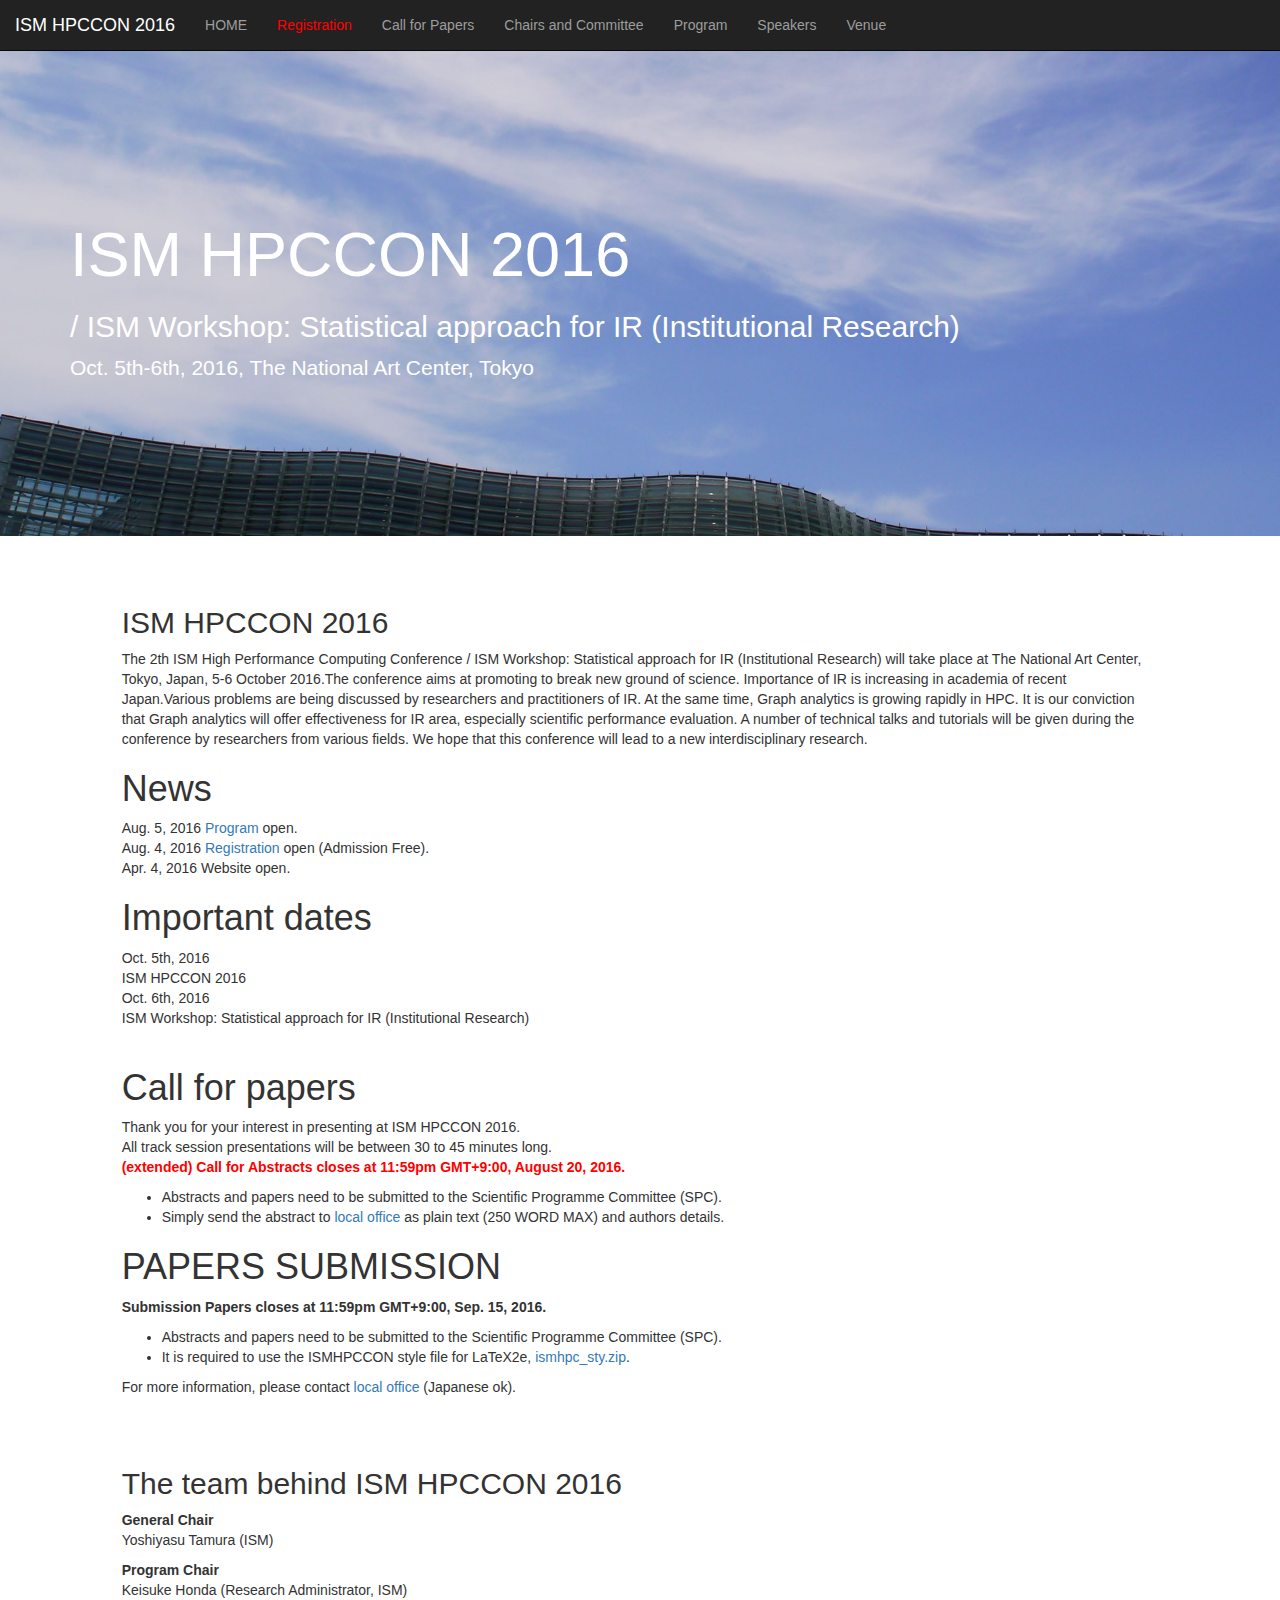
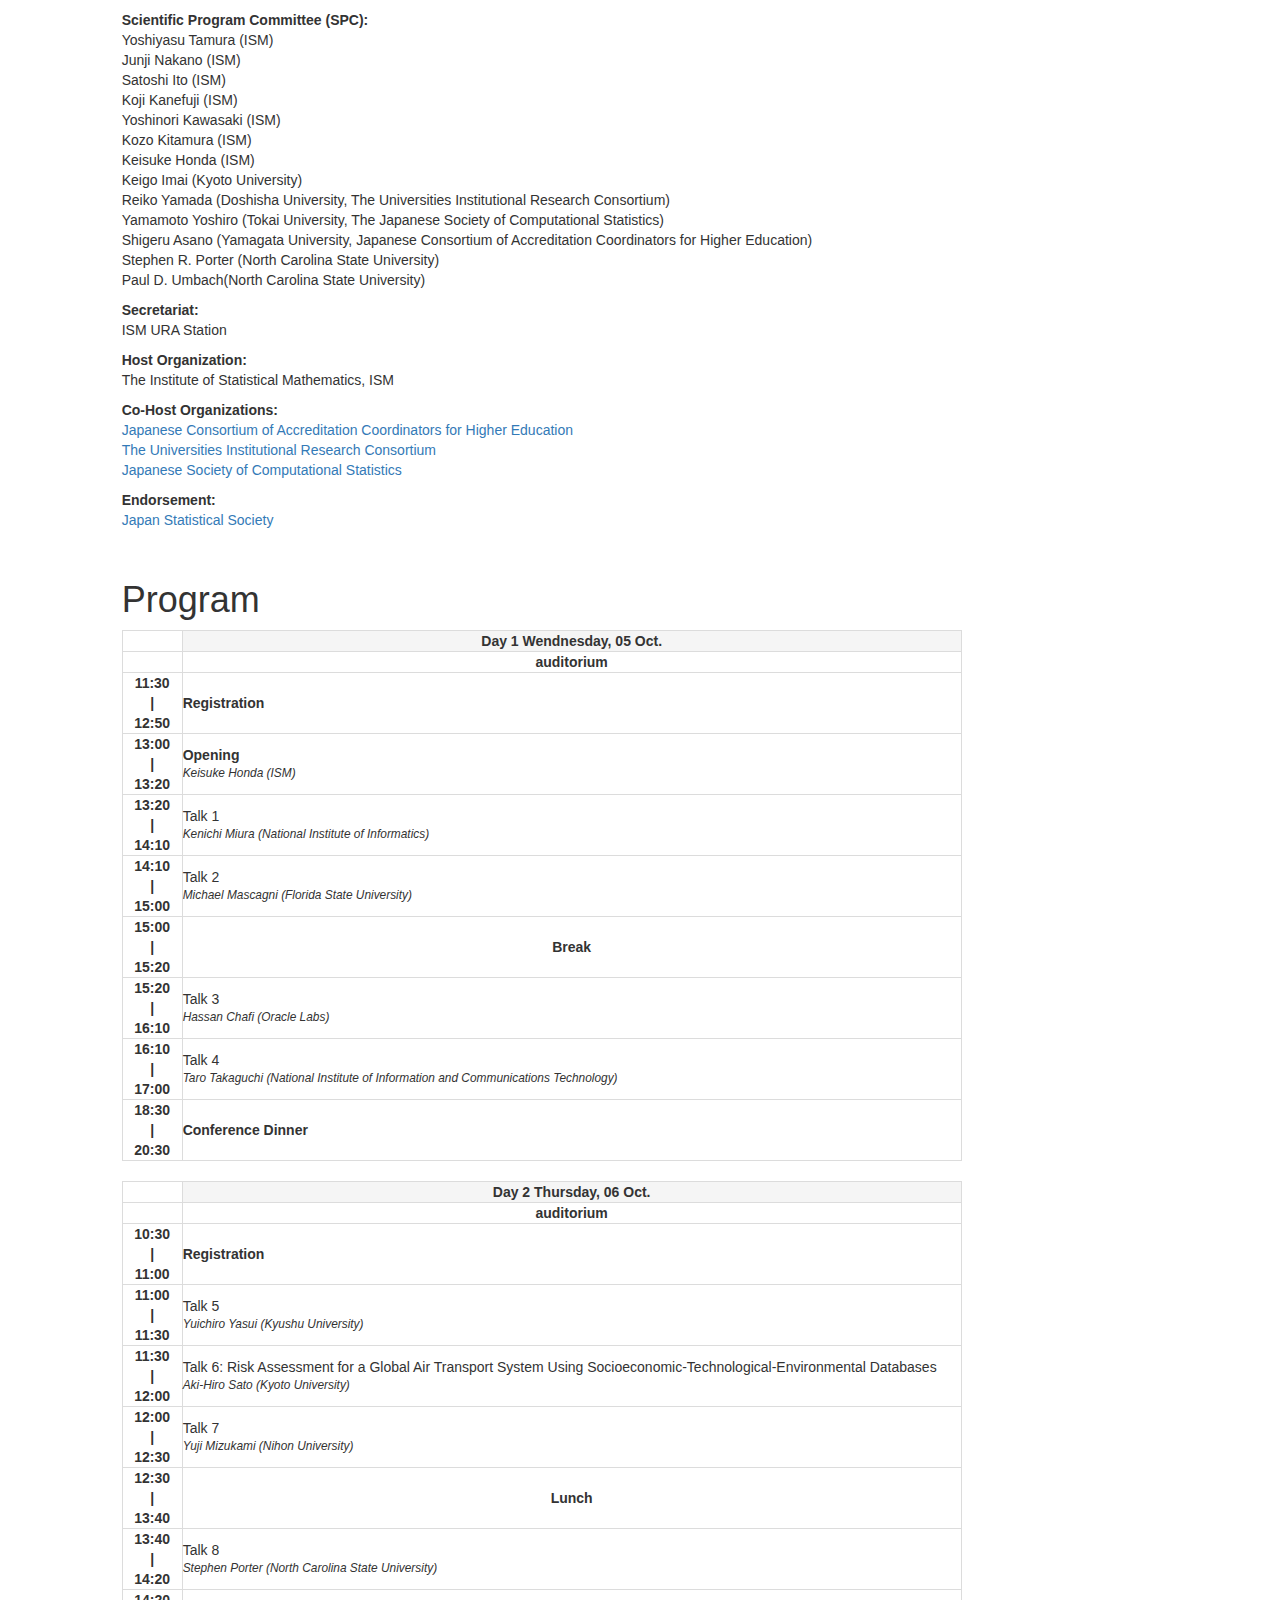
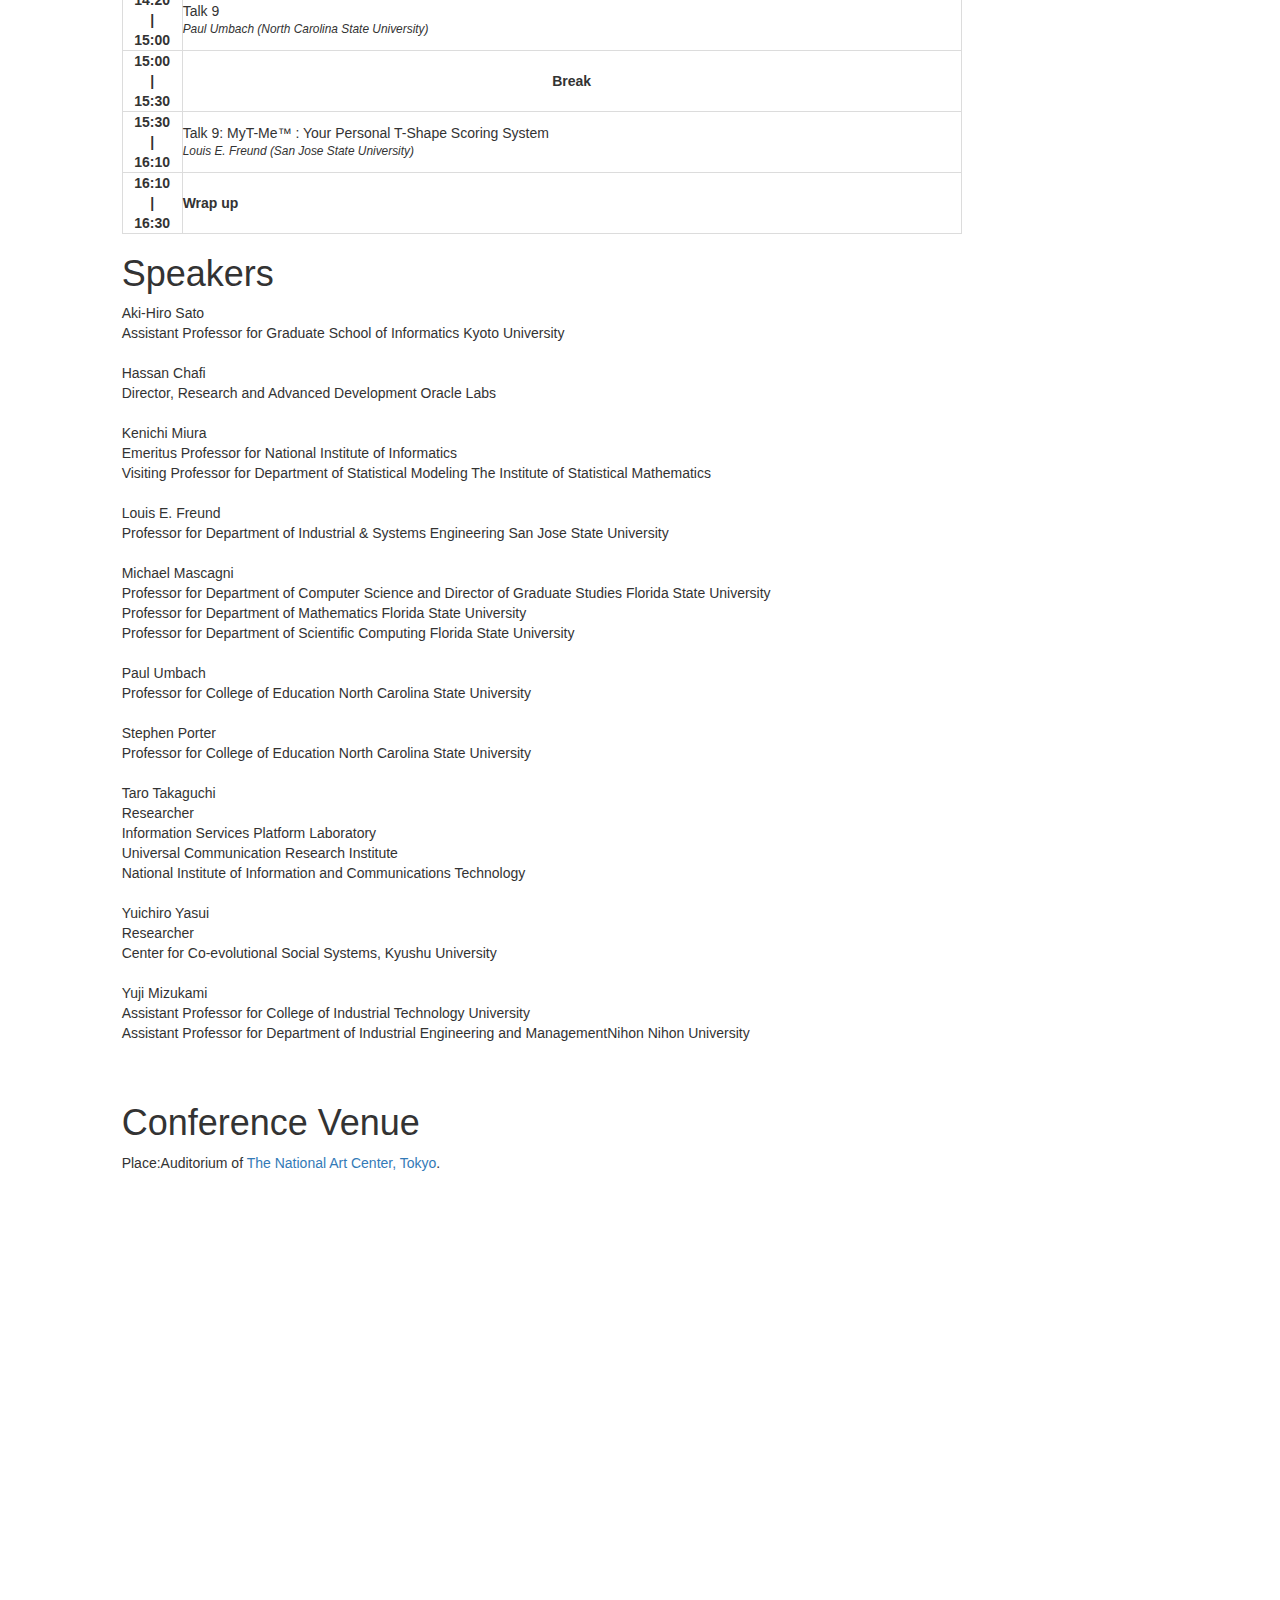
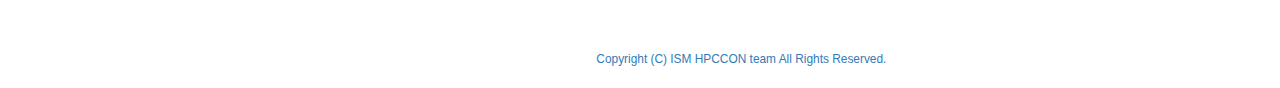
==== index.html @ 5503b447 "modify day2" ====
<!DOCTYPE html>
<html lang="en">
  <head>
    <meta charset="utf-8">
    <meta http-equiv="X-UA-Compatible" content="IE=edge">
    <meta name="viewport" content="width=device-width, initial-scale=1">
    <!-- The above 3 meta tags *must* come first in the head; any other head content must come *after* these tags -->
    <title>ISM HPCCON / ISM Workshop: Statistical approach for IR (Institutional Research) Oct. 5th-6th, 2016 Tokyo</title>

    <link href="css/hpccon.css" rel="stylesheet">
    <link href="css/bootstrap.min.css" rel="stylesheet">
  </head>
  <body>
    <div id="home_para"></div>
    <nav class="navbar navbar-inverse navbar-fixed-top">
      <div class="containar-fluid">
        <div class"navbar-header">
          <a href="index.html" class="navbar-brand">ISM HPCCON 2016</a>
          <ul id="navList" class="nav navbar-nav">
            <li id="index">
              <a href="#home_para"><span class="glyphicon glypicon-home"></span>HOME</a>
            </li>
            <li id="regist">
              <a href="regist.html"><span class="glyphicon glypicon-home"></span><font color="red">Registration</font></a>
            </li>
            <!--
            <li id="events">
              <a href="#events_para"><span class="glyphicon glypicon-home"></span>Related Events</a>
            </li>
            -->
            <li id="cfp">
              <a href="#cfp_para"><span class="glyphicon glypicon-home"></span>Call for Papers</a>
            </li>
            <li id="team">
              <a href="#team_para"><span class="glyphicon glypicon-home"></span>Chairs and Committee</a>
            </li>
            <li id="program">
              <a href="#program_para"><span class="glyphicon glypicon-home"></span>Program</a>
            </li>
            <li id="speakers">
              <a href="#speakers_para"><span class="glyphicon glypicon-home"></span>Speakers</a>
            </li>
            <li id="venue">
              <a href="#venue_para"><span class="glyphicon glypicon-home"></span>Venue</a>
            </li>
          </ul>
        </div>
      </div>
    </nav>
    <header class="jumbotron">
      <div class="container">
        <font color="ffffff">
        <h1>ISM HPCCON 2016</h1>
        <h2>/ ISM Workshop: Statistical approach for IR (Institutional Research)</h2>
        <p>Oct. 5th-6th, 2016, The National Art Center, Tokyo</p>
        </font>
        <p><br/></p>
        <p><br/></p>
        <!--<p><a class="btn btn-lg midashi-btn" role="button" href="../hpccon15">HPCCON2015 &raquo;</a></p>-->
      </div>
    </header>
    <div class="container-fluid">
      <div class="row">
        <div class="col-xs-1"></div>
        <div class="col-xs-10">
          <p>
            <br>
            <h2>ISM HPCCON 2016</h2>
The 2th ISM High Performance Computing Conference / ISM Workshop: Statistical approach for IR (Institutional Research) will take place at The National Art Center, Tokyo, Japan, 5-6 October 2016.The conference aims at promoting to break new ground of science. Importance of IR is increasing in academia of recent Japan.Various problems are being discussed by researchers and practitioners of IR. At the same time, Graph analytics is growing rapidly in HPC. It is our conviction that Graph analytics will offer effectiveness for IR area, especially scientific performance evaluation. A number of technical talks and tutorials will be given during the conference by researchers from various fields. We hope that this conference will lead to a new interdisciplinary research.
          </p>
          <!--
          <p>
            The conference aims are bringing together researchers and practitioners to discuss recent developments in computational methods, methodologies for big data analysis and applications in cloud computing.
            Topics include, but are not limited to:
          </p>
          <ul type="disc">
            <li>Distributed computing</li>
            <li>Big Data in clouds</li>
            <li>Large graph</li>
            <li>Simulation</li>
            <li>Cloud computing in Education</li>
            <li>Virtualization technology</li>
            <li>Bioinformatics</li>
            <li>Data Visualization</li>
          </ul>
          <p><a href="./files/hpccon15_poster.pdf">Conference poster</a></p>
-->
<!--
          <h2>ISM HPC on R Workshop, Oct 11-12</h2>
          <p>
            R is de facto standard statistical software for both theoretical
            statisticians and applied statisticians, because it is a well-designed
            free and powerful environment for statistical research and analysis.
            However, it has some deficiencies for calculation speed and data capacity.<br>
<br>
            Recently, there exist strong requirements for R to handle computational
            intensive statistical procedures and huge amount of data. So, there are
            a lot of projects to enhance functions of R for high performance
            computing, especially by using parallel computing.<br>
<br>
            This workshop shows the state-of-the-art of the high performance
            computing on R, for example, parallel computing by using Hadoop, MPI,
            etc. We hope to discuss future directions to use supercomputers and<br>
            parallel computing technologies for R.<br>
          </p>
-->
          <h1>News</h1>
          Aug. 5, 2016 <a href="#program_para">Program</a> open.<br/>
          Aug. 4, 2016 <a href="regist.html">Registration</a> open (Admission Free).<br/>
          Apr. 4, 2016 Website open.
          <h1>Important dates</h1>
          <div>
            <!--
            Jun. 15, 2015<br/>
            <s><a href="#cfp_para">Call for papers</a> website open for submissions</s><br>
            July. 31, 2015<font color="ff0000"> (extended) Aug. 7, 2015</font><br>
            <s>Deadline - <a href="#cfp_para">Call for papers</a></s><br>
            Aug. 15, 2015<br/>
            <s>Acceptance notification to authors/presenters of papers for conference</s><br>
            Sep. 15, 2015<br/>
            <s>Deadline - <a href="#cfp_para">Up to 2 pages paper </a>due for proceedings distributed at the conference</s><br>
            -->
            Oct. 5th, 2016<br/>
            ISM HPCCON 2016<br>
            Oct. 6th, 2016<br/>
            ISM Workshop: Statistical approach for IR (Institutional Research)<br/>
          </div>
          <!--
          <div id="events_para">
            <br>
            <br>
            <h1>ISM HPC Week</h1>
            <h3>Oct. 8, 2015</h3>
            <h3><a href="http://www.ism.ac.jp/events/2015/meeting1008.html">ISM HPC Programming seminar</a></h3>
            <h3>Oct. 11-12, 2015</h3>
            <h3><a href="#hpcrws_day1">ISM HPC on R Workshop</a></h3>
          </div>
          -->
          <div id="cfp_para">
            <br>
            <h1>Call for papers</h1>
            <p>
              Thank you for your interest in presenting at ISM HPCCON 2016.<br/>
              All track session presentations will be between 30 to 45 minutes long.</br>
              <b><font color="#ff0000">(extended) Call for Abstracts closes at 11:59pm GMT+9:00, August 20, 2016.</font></b><br/>
              <ul>
                <li>Abstracts and papers need to be submitted to the Scientific Programme Committee (SPC).</li>
                <li>Simply send the abstract to <a href="mailto:hpccon16@ura3.c.ism.ac.jp">local office</a> as plain text (250 WORD MAX) and authors details.</li>
              </ul>
            </p>
            <h1>PAPERS SUBMISSION</h1>
            <p>
              <b>Submission Papers closes at 11:59pm GMT+9:00, Sep. 15, 2016.</b><br/>
              <ul>
                <li>Abstracts and papers need to be submitted to the Scientific Programme Committee (SPC).</li>
                <li>It is required to use the ISMHPCCON style file for LaTeX2e, <a href="./files/ismhpc_sty.zip ">ismhpc_sty.zip</a>.</li>
              </ul>
              For more information, please contact <a href="mailto:hpccon16@ura3.c.ism.ac.jp">local office</a> (Japanese ok).
            </p>
          </div>
          <div id="team_para">
            <br>
            <br>
            <h2>The team behind ISM HPCCON 2016</h2>
            <p>
              <strong>General Chair</strong>
              <br/>
              Yoshiyasu Tamura (ISM)
            </p>
            <p>
              <strong>Program Chair</strong>
              <br/>
              Keisuke Honda (Research Administrator, ISM)
            </p>
            <p>
              <strong>Scientific Program Committee (SPC):</strong><br/>
              Yoshiyasu Tamura (ISM)<br/>
              Junji Nakano (ISM)<br/>
              Satoshi Ito (ISM)<br/>
              Koji Kanefuji (ISM)<br/>
              Yoshinori Kawasaki (ISM)<br/>
              Kozo Kitamura (ISM)<br/>
              Keisuke Honda (ISM)<br/>
              Keigo Imai (Kyoto University)<br/>
              Reiko Yamada (Doshisha University, The Universities Institutional Research Consortium)<br/>
              Yamamoto Yoshiro (Tokai University, The Japanese Society of Computational Statistics)<br/>
              Shigeru Asano (Yamagata University, Japanese Consortium of Accreditation Coordinators for Higher Education)<br/>
              Stephen R. Porter (North Carolina State University)<br/>
              Paul D. Umbach(North Carolina State University)
            </p>
            <p>
              <strong>Secretariat:</strong>
              <br/>
              ISM URA Station
              <br/>
            </p>
            <p>
              <strong>Host Organization:</strong>
              <br/>
              The Institute of Statistical Mathematics, ISM
              <br/>
            </p>
            <p>
              <strong>Co-Host Organizations:</strong>
              <br/>
              <a href="http://iir.ibaraki.ac.jp/jcache/">Japanese Consortium of Accreditation Coordinators for Higher Education</a><br/>
              <a href="http://www.irnw.jp">The Universities Institutional Research Consortium</a><br/>
              <a href="http://jscs.jp">Japanese Society of Computational Statistics</a><br/>
            </p>
            <p>
              <strong>Endorsement:</strong>
              <br/>
              <a href="http://www.jss.gr.jp/en/">Japan Statistical Society</a>
              <br/>
            </p>

            <p>
              <!--
              <strong>Technical Support:</strong>
              <br/>
              ISM Center for Enginieering and Technical Support<br/>
              Uwe Ziegenhagen-->
            </p>
          </div>
          <div id="program_para">
            <br/>
            <h1>Program</h1>
            <div id="hpccon_day1">
              <table width="840" border="1" bordercolor="#DCDCDC">
                <tr>
                  <th></th>
                  <th bgcolor="#F5F5F5" class="text-center">Day 1 Wendnesday, 05 Oct.</th>
                </tr>
                <tr>
                  <td></td>
                  <td colspan="2 "class="text-center">
                    <b>auditorium</b>
                  </td>
                </tr>
                <tr>
                  <td width="60" class="text-center">
                    <b>11:30</b>
                    <br>
                    <b>|</b>
                    <br>
                    <b>12:50<b>
                  </td>
                  <td colspan="2"><b>Registration</b></td>
                </tr>
                <tr>
                  <td width="60" class="text-center">
                    <b>13:00</b>
                    <br>
                    <b>|</b>
                    <br>
                    <b>13:20<b>
                  </td>
                  <td >
                    <div class="table_title">Opening</div>
                    <div class="table_author">Keisuke Honda (ISM)</div>
                  </td>
                </tr>
                <tr>
                  <td width="60" class="text-center">
                    <b>13:20</b>
                    <br>
                    <b>|</b>
                    <br>
                    <b>14:10<b>
                  </td>
                  <td>
                    Talk 1<br>
                    <div class="table_author">Kenichi Miura (National Institute of Informatics)</div>
                  </td>
                </tr>
                <tr>
                  <td width="60" class="text-center">
                    <b>14:10</b>
                    <br>
                    <b>|</b>
                    <br>
                    <b>15:00<b>
                  </td>
                  <td>
                    Talk 2<br>
                    <div class="table_author">Michael Mascagni (Florida State University)</div>
                  </td>
                </tr>
                <tr>
                  <td width="60" class="text-center">
                    <b>15:00</b>
                    <br>
                    <b>|</b>
                    <br>
                    <b>15:20<b>
                  </td>
                  <td colspan="2 "class="text-center">
                    <b>Break</b>
                  </td>
                </tr>
                <tr>
                  <td width="60" class="text-center">
                    <b>15:20</b>
                    <br>
                    <b>|</b>
                    <br>
                    <b>16:10<b>
                  </td>
                  <td>
                    Talk 3<br>
                    <div class="table_author">Hassan Chafi (Oracle Labs)</div>
                  </td>
                </tr>
                <tr>
                  <td width="60" class="text-center">
                    <b>16:10</b>
                    <br>
                    <b>|</b>
                    <br>
                    <b>17:00<b>
                  </td>
                  <td>
                    Talk 4<br>
                    <div class="table_author">Taro Takaguchi (National Institute of Information and Communications Technology)</div>
                  </td>
                </tr>
                <tr>
                  <td width="60" class="text-center">
                    <b>18:30</b>
                    <br>
                    <b>|</b>
                    <br>
                    <b>20:30<b>
                  </td>
                  <td><b>Conference Dinner</b></td>
                </tr>
              </table>
            </div>
            <br>
            <div id="hpccon_day2">
              <table width="840" border="1" bordercolor="#DCDCDC">
                <tr>
                  <th></th>
                  <th bgcolor="#F5F5F5" class="text-center">Day 2 Thursday, 06 Oct.</th>
                </tr>
                <tr>
                  <td></td>
                  <td colspan="2 "class="text-center">
                    <b>auditorium</b>
                  </td>
                </tr>
                <tr>
                  <td width="60" class="text-center">
                    <b>10:30</b>
                    <br>
                    <b>|</b>
                    <br>
                    <b>11:00<b>
                  </td>
                  <td colspan="2"><b>Registration</b></td>
                </tr>
                <tr>
                  <td width="60" class="text-center">
                    <b>11:00</b>
                    <br>
                    <b>|</b>
                    <br>
                    <b>11:30<b>
                  </td>
                  <td>
                    Talk 5<br/>
                    <div class="table_author">Yuichiro Yasui (Kyushu University)</div>
                  </td>
                </tr>
                <tr>
                  <td width="60" class="text-center">
                    <b>11:30</b>
                    <br>
                    <b>|</b>
                    <br>
                    <b>12:00<b>
                  </td>
                  <td>
                    Talk 6: Risk Assessment for a Global Air Transport System Using Socioeconomic-Technological-Environmental Databases<br>
                    <div class="table_author">Aki-Hiro Sato (Kyoto University)</div>
                  </td>
                </tr>
                <tr>
                  <td width="60" class="text-center">
                    <b>12:00</b>
                    <br>
                    <b>|</b>
                    <br>
                    <b>12:30<b>
                  </td>
                  <td>
                    Talk 7<br>
                    <div class="table_author">Yuji Mizukami (Nihon University)</div>
                  </td>
                </tr>
                <tr>
                  <td width="60" class="text-center">
                    <b>12:30</b>
                    <br>
                    <b>|</b>
                    <br>
                    <b>13:40<b>
                  </td>
                  <td colspan="2 "class="text-center">
                    <b>Lunch</b>
                  </td>
                </tr>
                <tr>
                  <td width="60" class="text-center">
                    <b>13:40</b>
                    <br>
                    <b>|</b>
                    <br>
                    <b>14:20<b>
                  </td>
                  <td>
                    Talk 8<br>
                    <div class="table_author">Stephen Porter (North Carolina State University)</div>
                  </td>
                </tr>
                <tr>
                  <td width="60" class="text-center">
                    <b>14:20</b>
                    <br>
                    <b>|</b>
                    <br>
                    <b>15:00<b>
                  </td>
                  <td>
                    Talk 9<br>
                    <div class="table_author">Paul Umbach (North Carolina State University)</div>
                  </td>
                </tr>
                <tr>
                  <td width="60" class="text-center">
                    <b>15:00</b>
                    <br>
                    <b>|</b>
                    <br>
                    <b>15:30<b>
                  </td>
                  <td colspan="2 "class="text-center">
                    <b>Break</b>
                  </td>
                </tr>
                <tr>
                  <td width="60" class="text-center">
                    <b>15:30</b>
                    <br>
                    <b>|</b>
                    <br>
                    <b>16:10<b>
                  </td>
                  <td>
                    Talk 9: MyT-Me&trade;   :  Your Personal T-Shape Scoring System<br>
                    <div class="table_author">Louis E. Freund (San Jose State University)</div>
                  </td>
                </tr>
                <tr>
                  <td width="60" class="text-center">
                    <b>16:10</b>
                    <br>
                    <b>|</b>
                    <br>
                    <b>16:30<b>
                  </td>
                  <td><b>Wrap up</b></td>
                </tr>
              </table>
            </div>
            <div id="speakers_para">
            <h1>Speakers</h1>
            Aki-Hiro Sato<br/>
            Assistant Professor for Graduate School of Informatics Kyoto University<br/>
            <br/>
            Hassan Chafi<br/>
            Director, Research and Advanced Development Oracle Labs<br/>
            <br/>
            Kenichi Miura<br/>
            Emeritus Professor for National Institute of Informatics<br/>
            Visiting Professor for Department of Statistical Modeling The Institute of Statistical Mathematics<br/>
            <br/>
            Louis E. Freund<br/>
            Professor for Department of Industrial & Systems Engineering San Jose State University<br/>
            <br/>
            Michael Mascagni<br/>
            Professor for Department of Computer Science and Director of Graduate Studies Florida State University<br/>
            Professor for Department of Mathematics Florida State University<br/>
            Professor for Department of Scientific Computing Florida State University<br/>
            <br/>
            Paul Umbach<br/>
            Professor for College of Education North Carolina State University<br/>
            <br/>
            Stephen Porter<br/>
            Professor for College of Education North Carolina State University<br/>
            <br/>
            Taro Takaguchi<br/>
            Researcher <br/>
            Information Services Platform Laboratory<br/>
            Universal Communication Research Institute<br/>
            National Institute of Information and Communications Technology<br/>
            <br/>
            Yuichiro Yasui<br/>
            Researcher <br/>
            Center for Co-evolutional Social Systems, Kyushu University<br/>
            <br/>
            Yuji Mizukami<br/>
            Assistant Professor for College of Industrial Technology University<br/>
            Assistant Professor for Department of Industrial Engineering and ManagementNihon Nihon University<br/>

          </div>

          <div id="venue_para">
            <br>
            <br>
            <h1>Conference Venue</h1>
            <p>Place:Auditorium of <a href="http://www.nact.jp/english/">The National Art Center, Tokyo</a>.</p>
            <p><iframe src="https://www.google.com/maps/embed?pb=!1m18!1m12!1m3!1d3241.475626568972!2d139.7241799505215!3d35.665288980100854!2m3!1f0!2f0!3f0!3m2!1i1024!2i768!4f13.1!3m3!1m2!1s0x60188b7bf6ceeb3f%3A0x4025f2eaf2aa9d18!2z5Zu956uL5paw576O6KGT6aSo!5e0!3m2!1sja!2sjp!4v1470039153026" width="600" height="450" frameborder="0" style="border:0" allowfullscreen></iframe></p>
          </div>
        <div class="col-xs-1"></div>
      </div>

      <div class="row">
        <div class="col-xs-6 col-xs-offset-3 text-center">
          <footer class="container-fluid">
            <small><a href="index.html">Copyright (C) ISM HPCCON team All Rights Reserved.</a></small>
          </footer>
        </div>
      </div>
    </div> <!-- container -->

    <!-- jQuery (necessary for Bootstrap's JavaScript plugins) -->
    <script src="js/jquery-1.11.3.min.js"></script>
    <!-- Include all compiled plugins (below), or include individual files as needed -->
    <script src="js/bootstrap.min.js"></script>
    <script type="text/javascript">
    // Scrolls to the selected menu item on the page
    $(function() {
        $('a[href*=#]:not([href=#])').click(function() {
            if (location.pathname.replace(/^\//, '') == this.pathname.replace(/^\//, '') || location.hostname == this.hostname) {

                var target = $(this.hash);
                target = target.length ? target : $('[name=' + this.hash.slice(1) + ']');
                if (target.length) {
                    $('html,body').animate({
                        scrollTop: target.offset().top
                    }, 1000);
                    return false;
                }
            }
        });
    });
    </script>
  </body>

</html>
---- css/hpccon.css ----
body {
  padding-top: 50px;
  padding-bottom: 20px;
}

.table_title { 
 font-weight: bold;
}

.table_author {
 font-style: italic;
 font-size: 85%;
}

header.jumbotron {
  background: url("../files/top_banner.jpg");
  background-position: center center;
  background-size: cover;
  color: #000000;
}
header .container {  
  margin-top: 8%;
}

header .midashi-btn {
  border: 1px solid #fff;
  color: #fff;
  border-radius: 0;
}

header .midashi-btn:hover {
  color: #0089ff;
  border-color: #0089ff;
}

.navbar-form {
  padding-right: 30px;
}
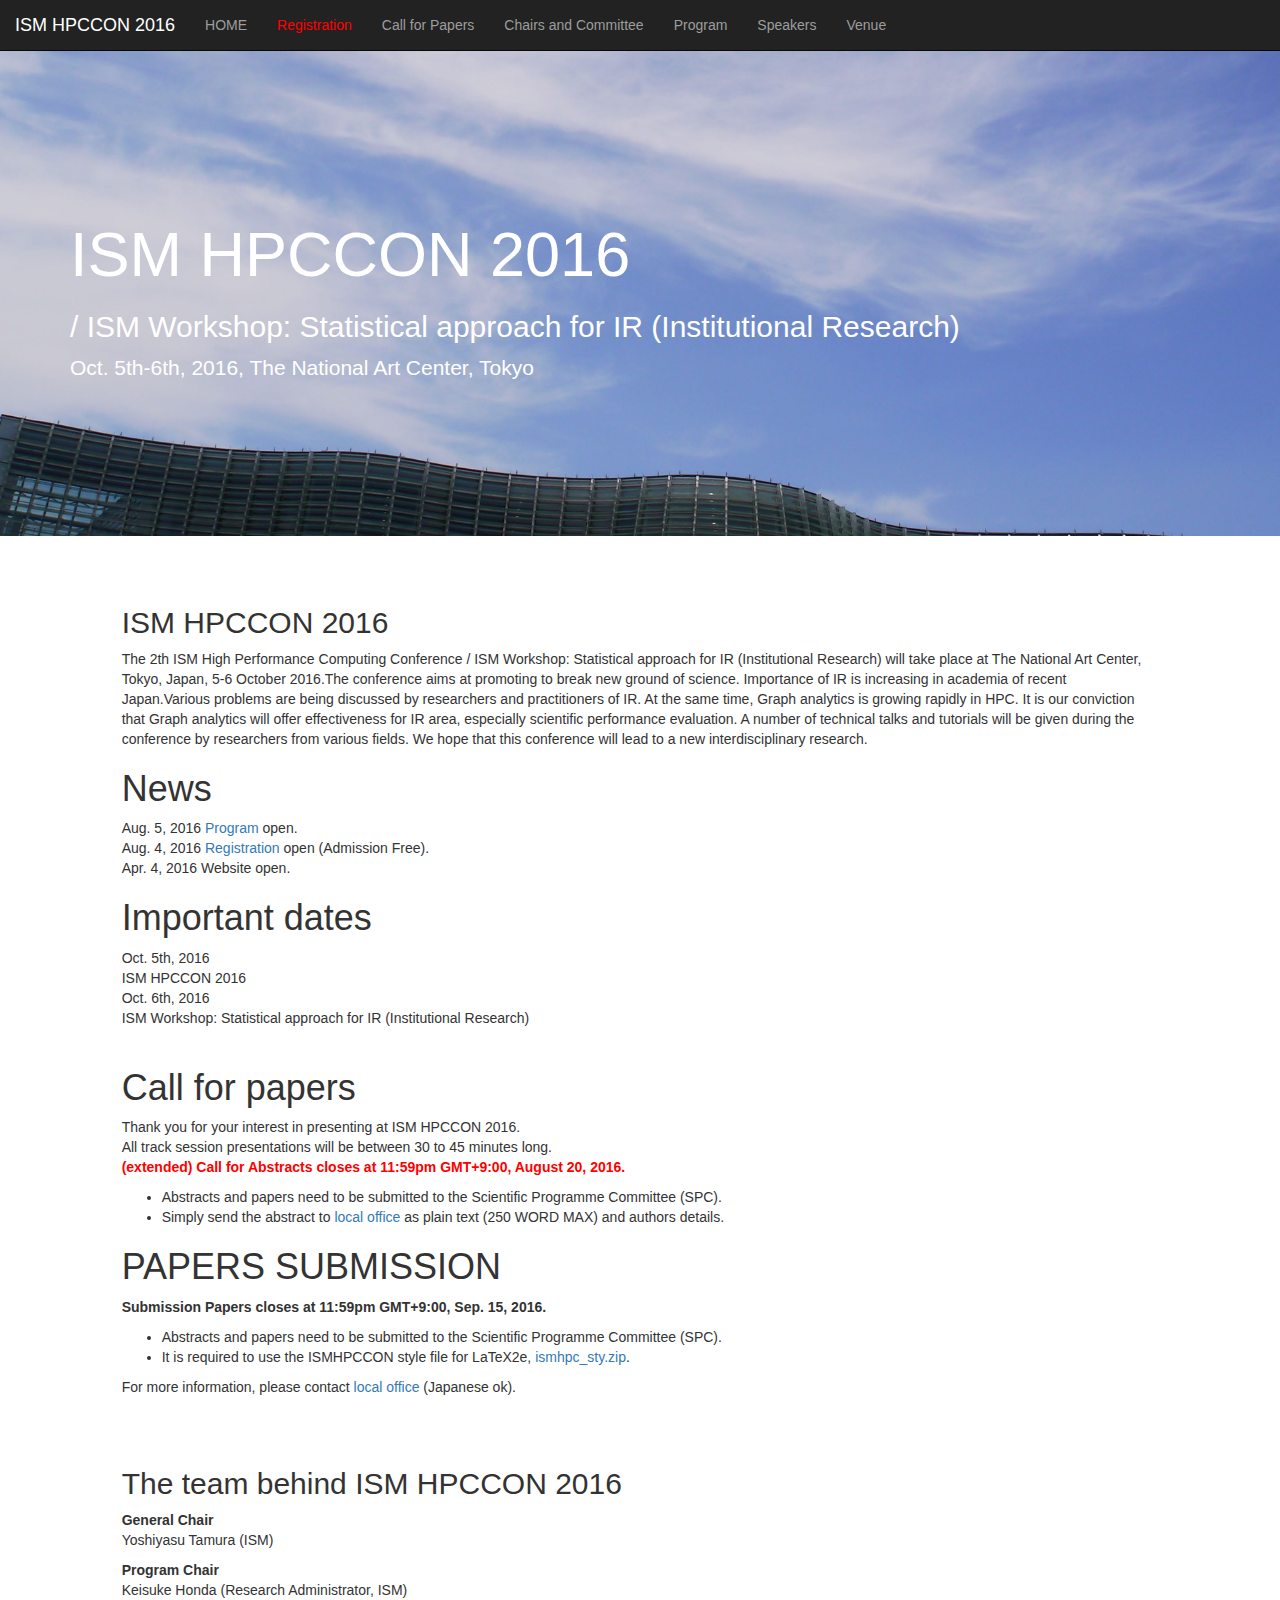
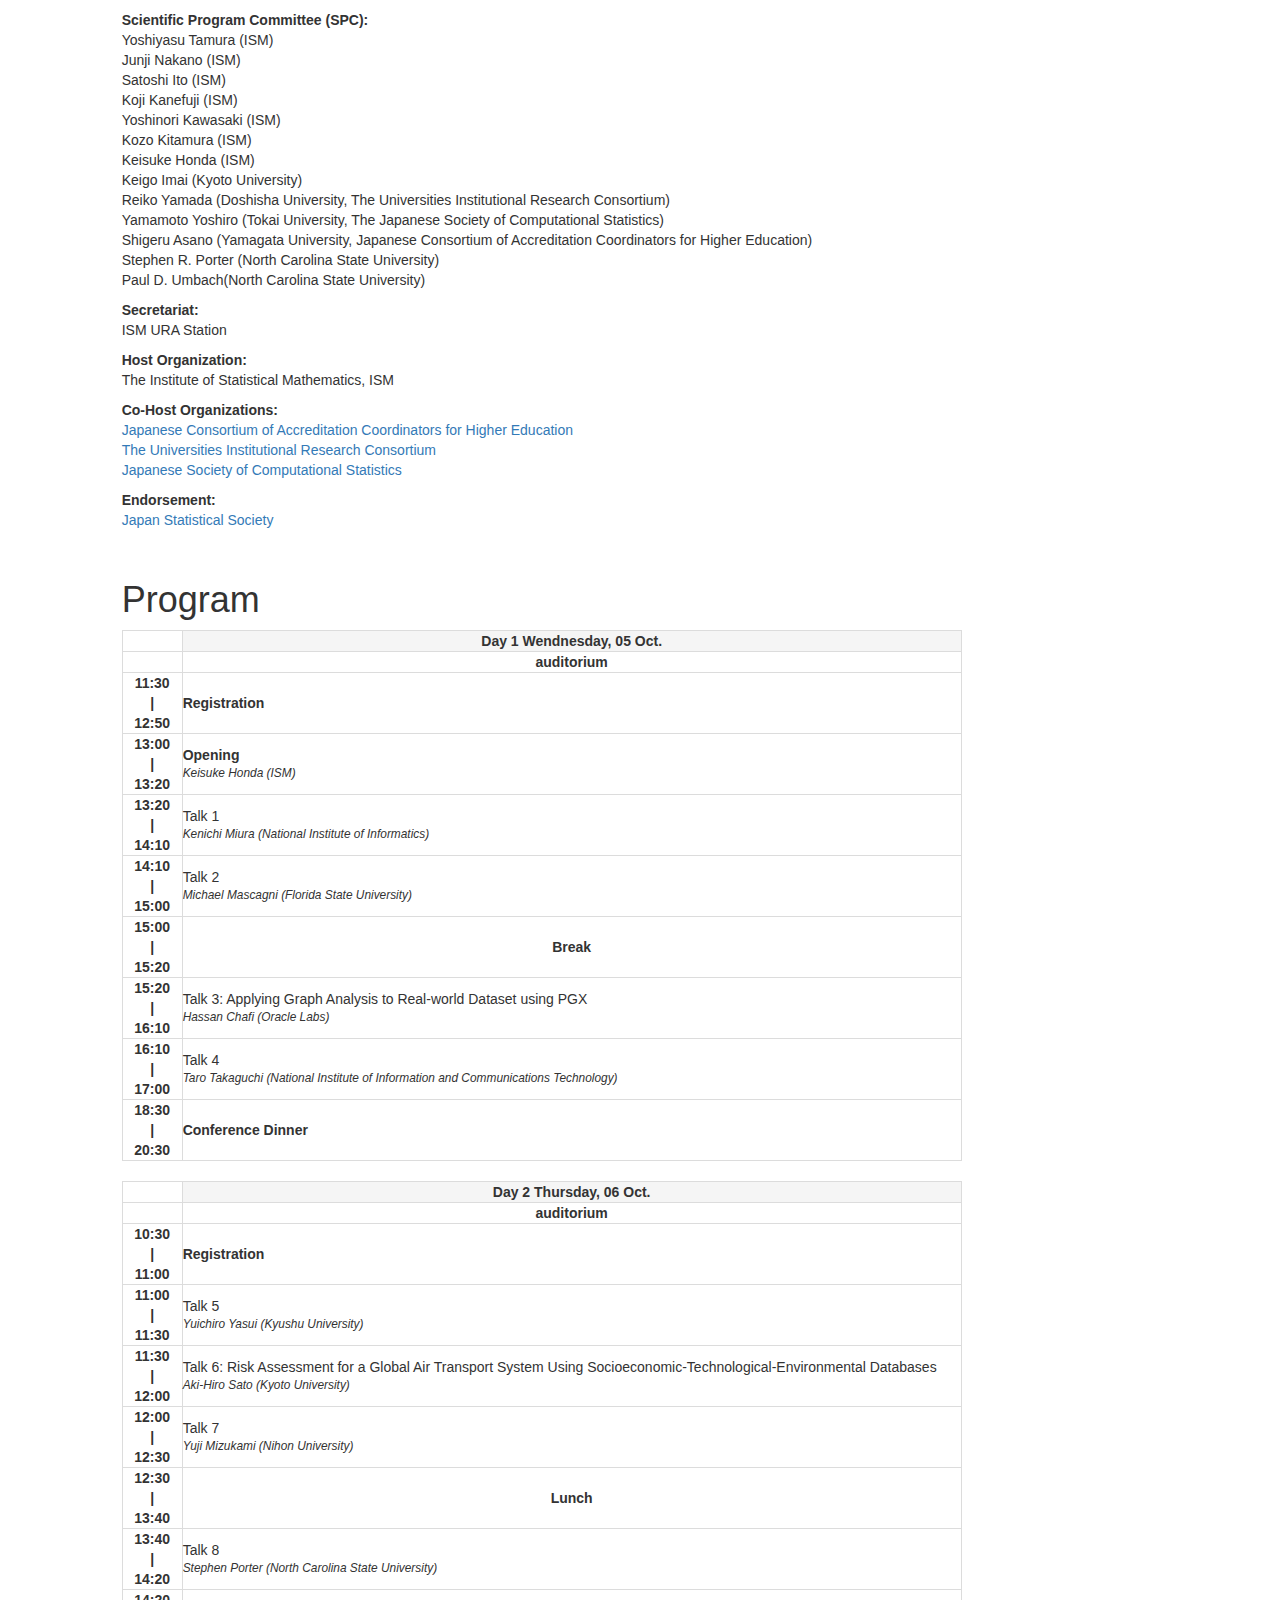
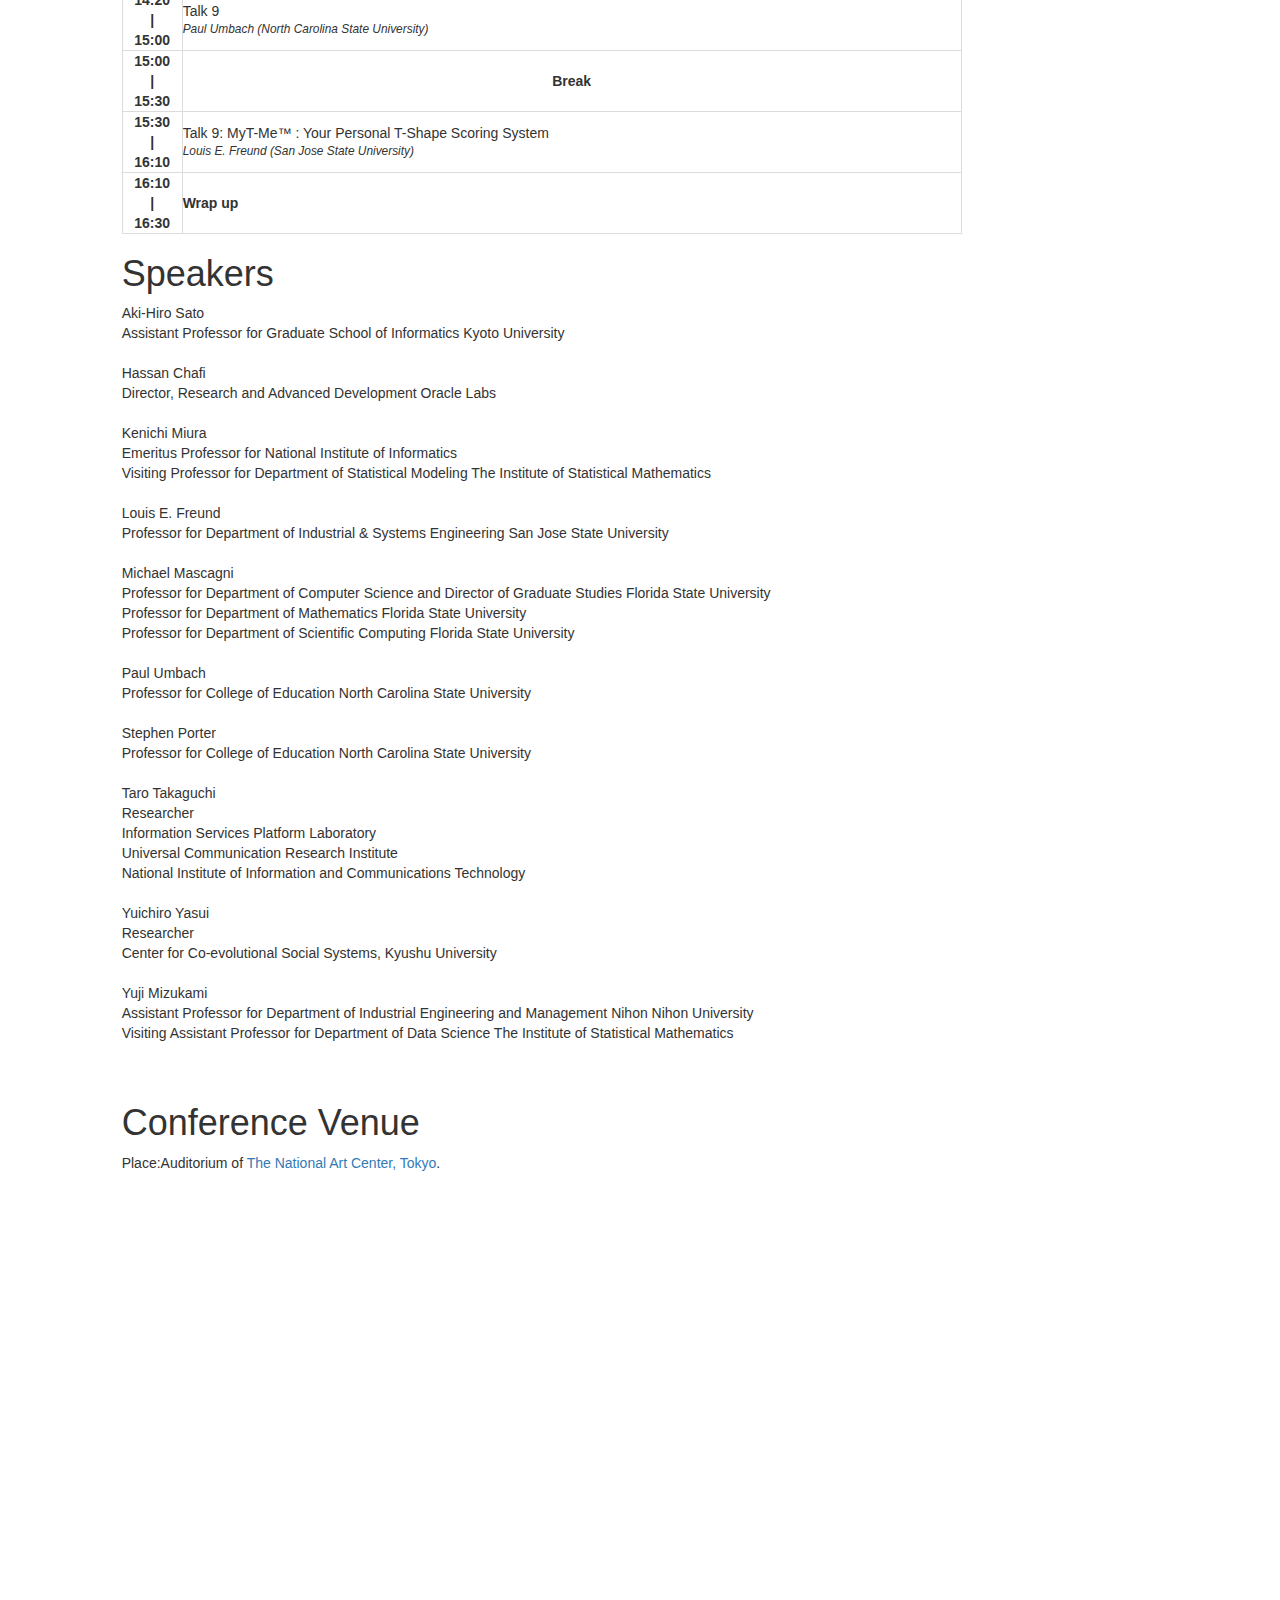
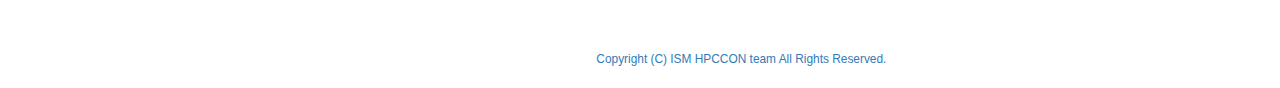
==== commit 916356da: "modify" ====
--- a/index.html
+++ b/index.html
@@ -307,7 +307,7 @@
                     <b>16:10<b>
                   </td>
                   <td>
-                    Talk 3<br>
+                    Talk 3: Applying Graph Analysis to Real-world Dataset using PGX<br>
                     <div class="table_author">Hassan Chafi (Oracle Labs)</div>
                   </td>
                 </tr>
@@ -510,9 +510,8 @@
             Center for Co-evolutional Social Systems, Kyushu University<br/>
             <br/>
             Yuji Mizukami<br/>
-            Assistant Professor for College of Industrial Technology University<br/>
-            Assistant Professor for Department of Industrial Engineering and ManagementNihon Nihon University<br/>
-
+            Assistant Professor for Department of Industrial Engineering and Management Nihon Nihon University<br/>
+            Visiting Assistant Professor for Department of Data Science The Institute of Statistical Mathematics<br/>
           </div>
 
           <div id="venue_para">
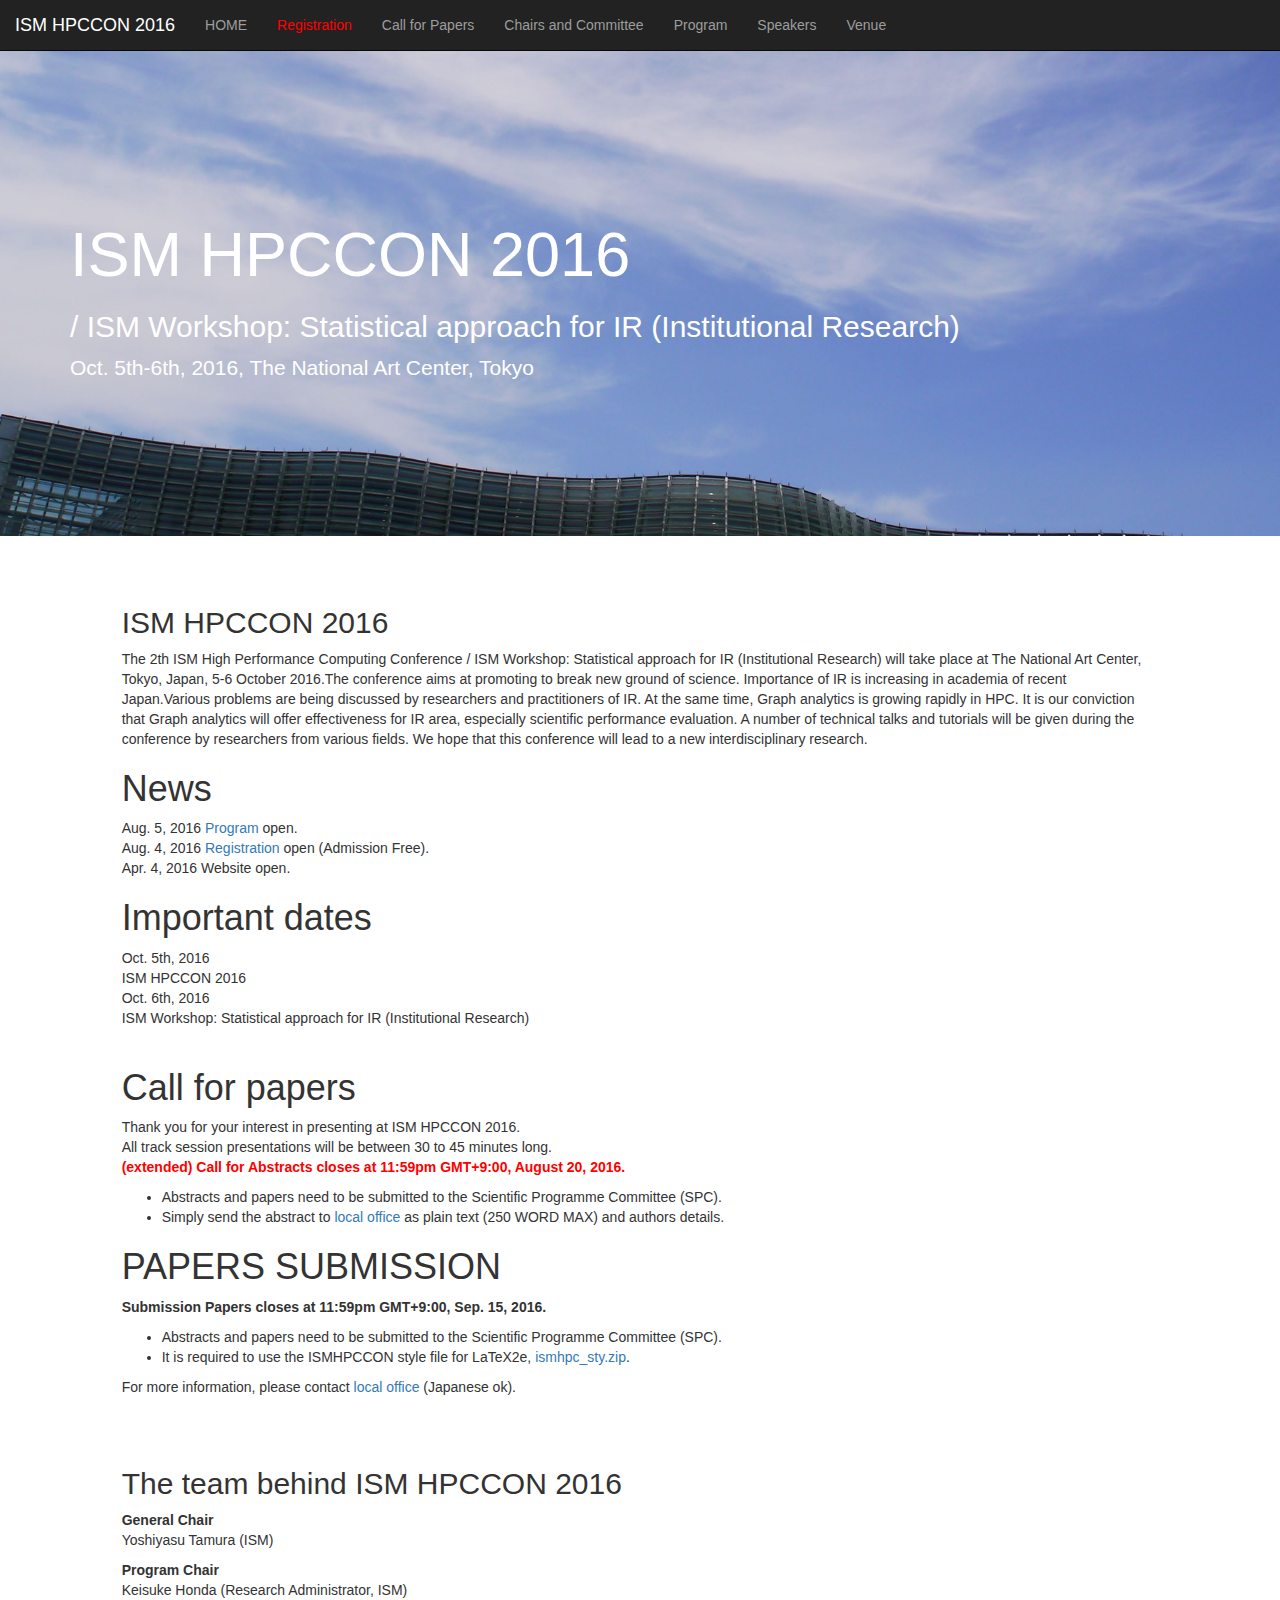
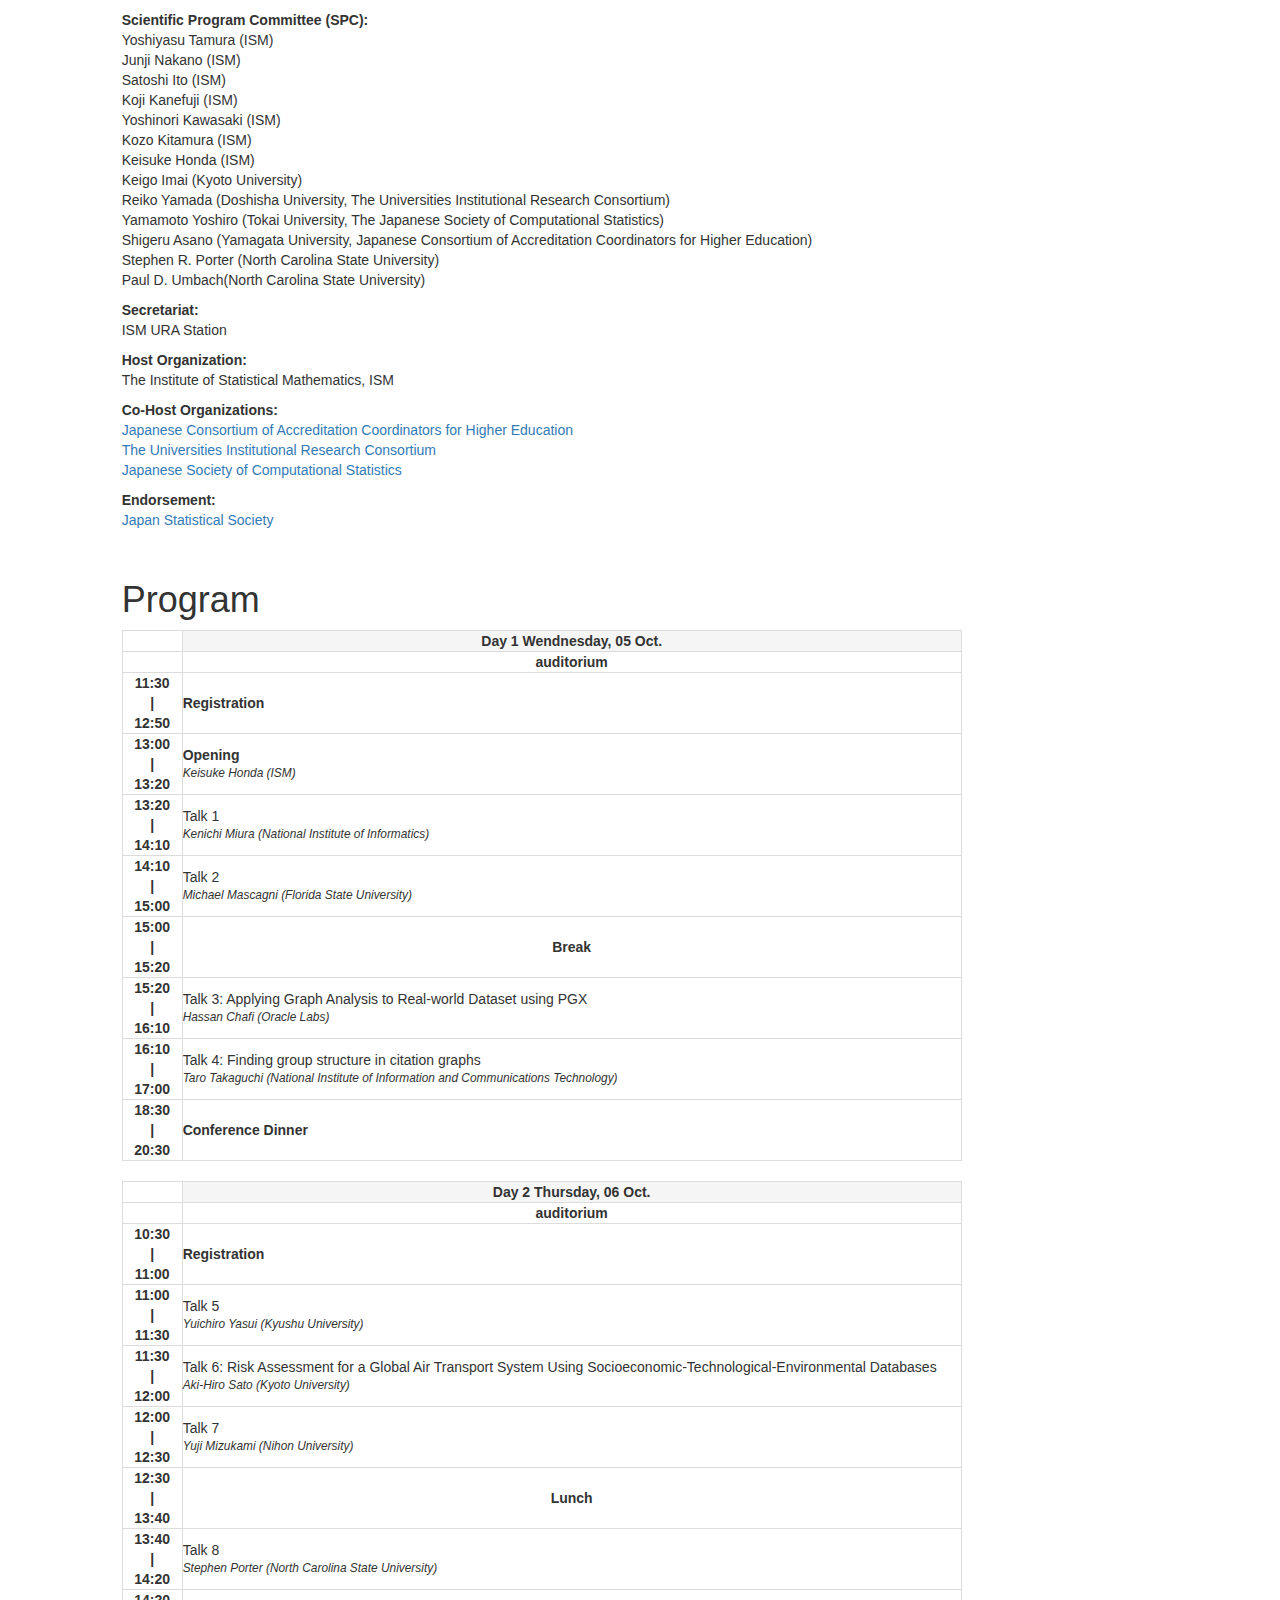
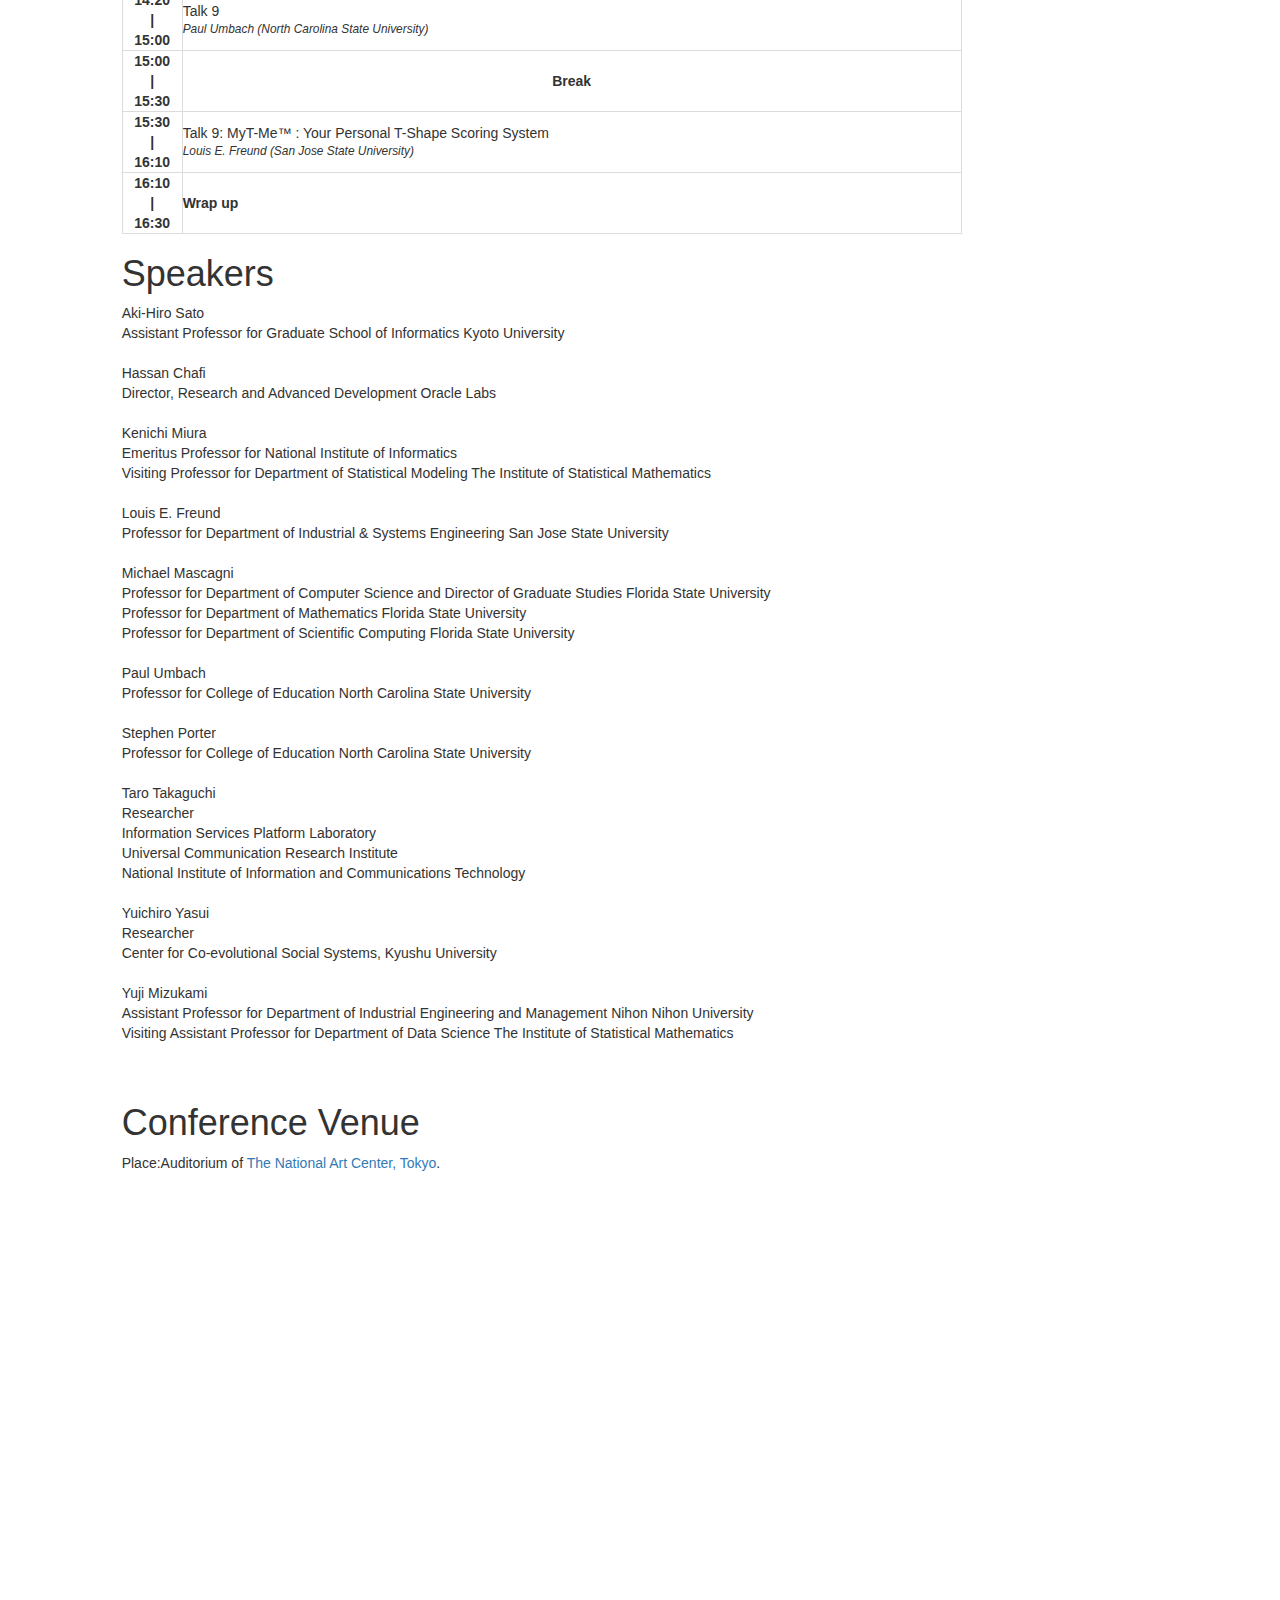
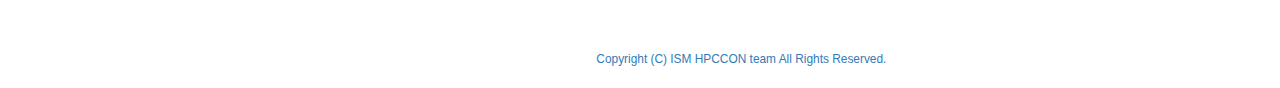
==== commit 56357a4b: "modify" ====
--- a/index.html
+++ b/index.html
@@ -320,7 +320,7 @@
                     <b>17:00<b>
                   </td>
                   <td>
-                    Talk 4<br>
+                    Talk 4: Finding group structure in citation graphs<br>
                     <div class="table_author">Taro Takaguchi (National Institute of Information and Communications Technology)</div>
                   </td>
                 </tr>
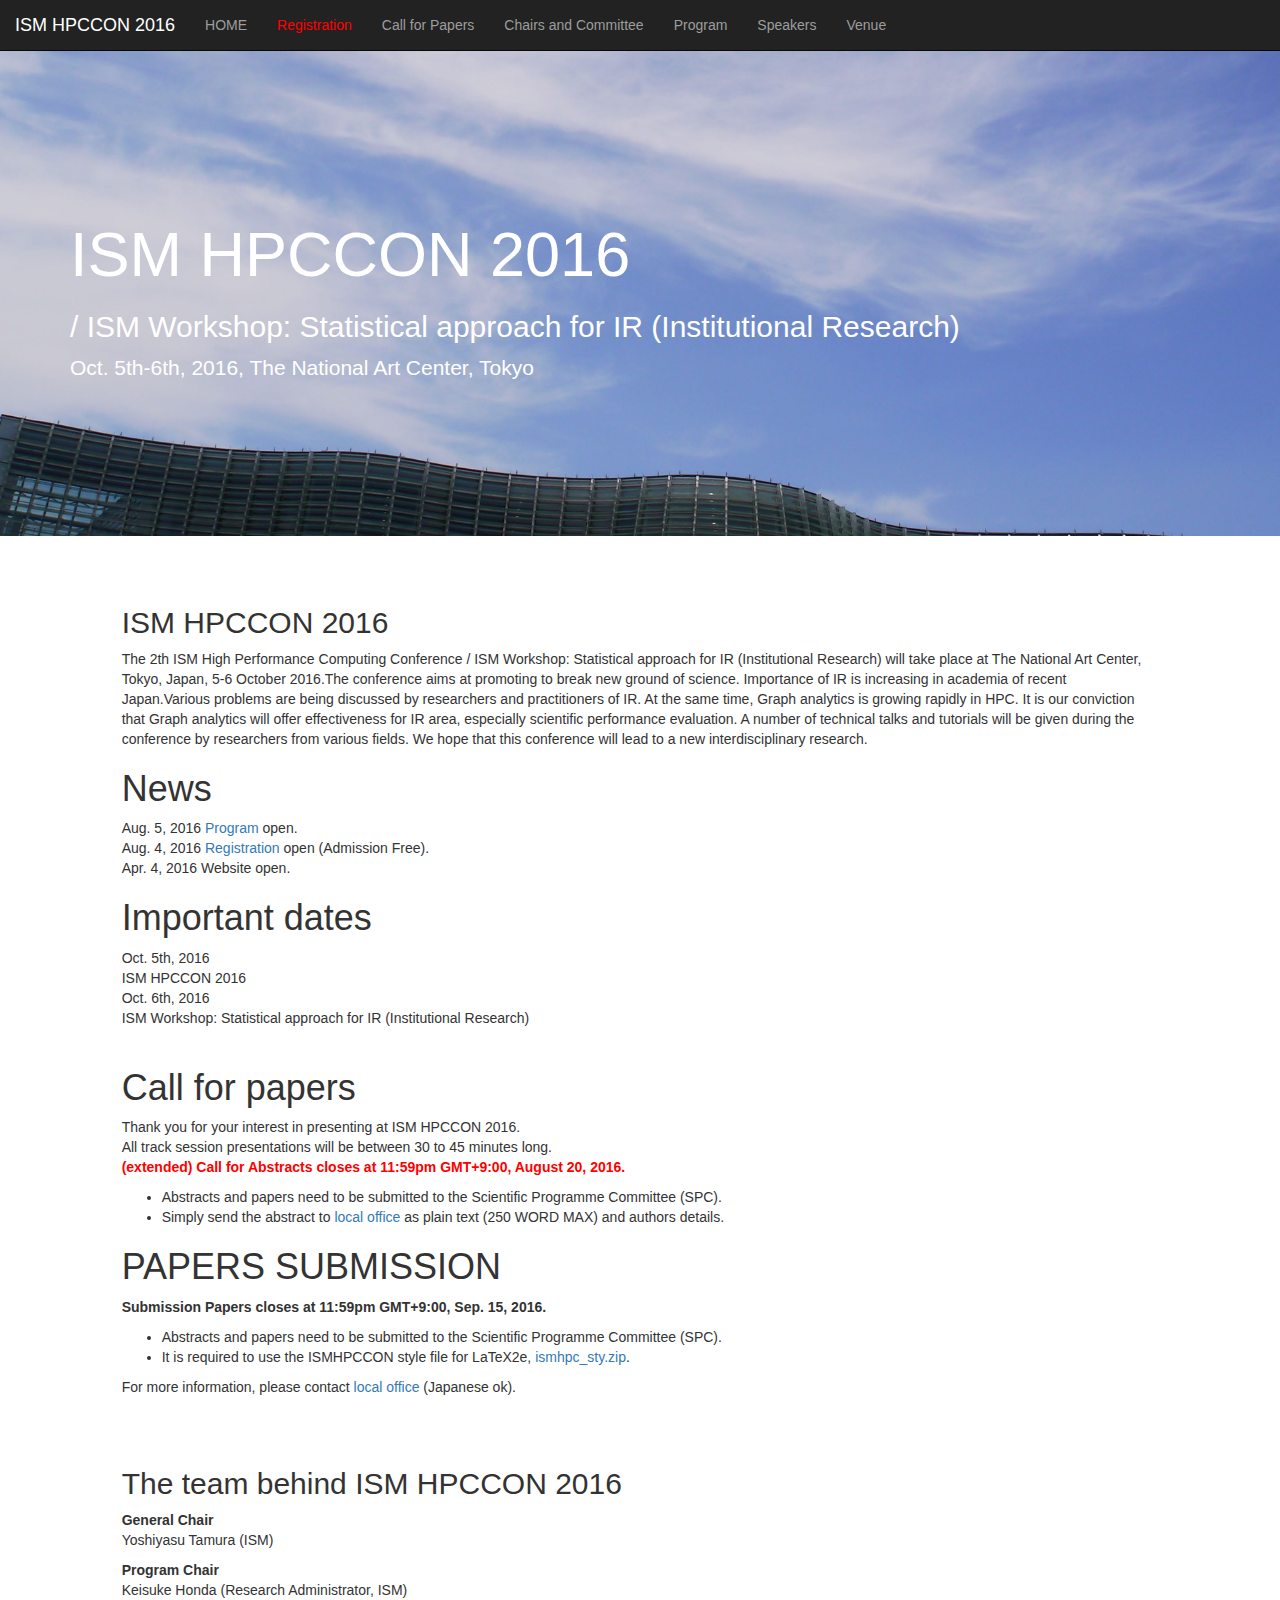
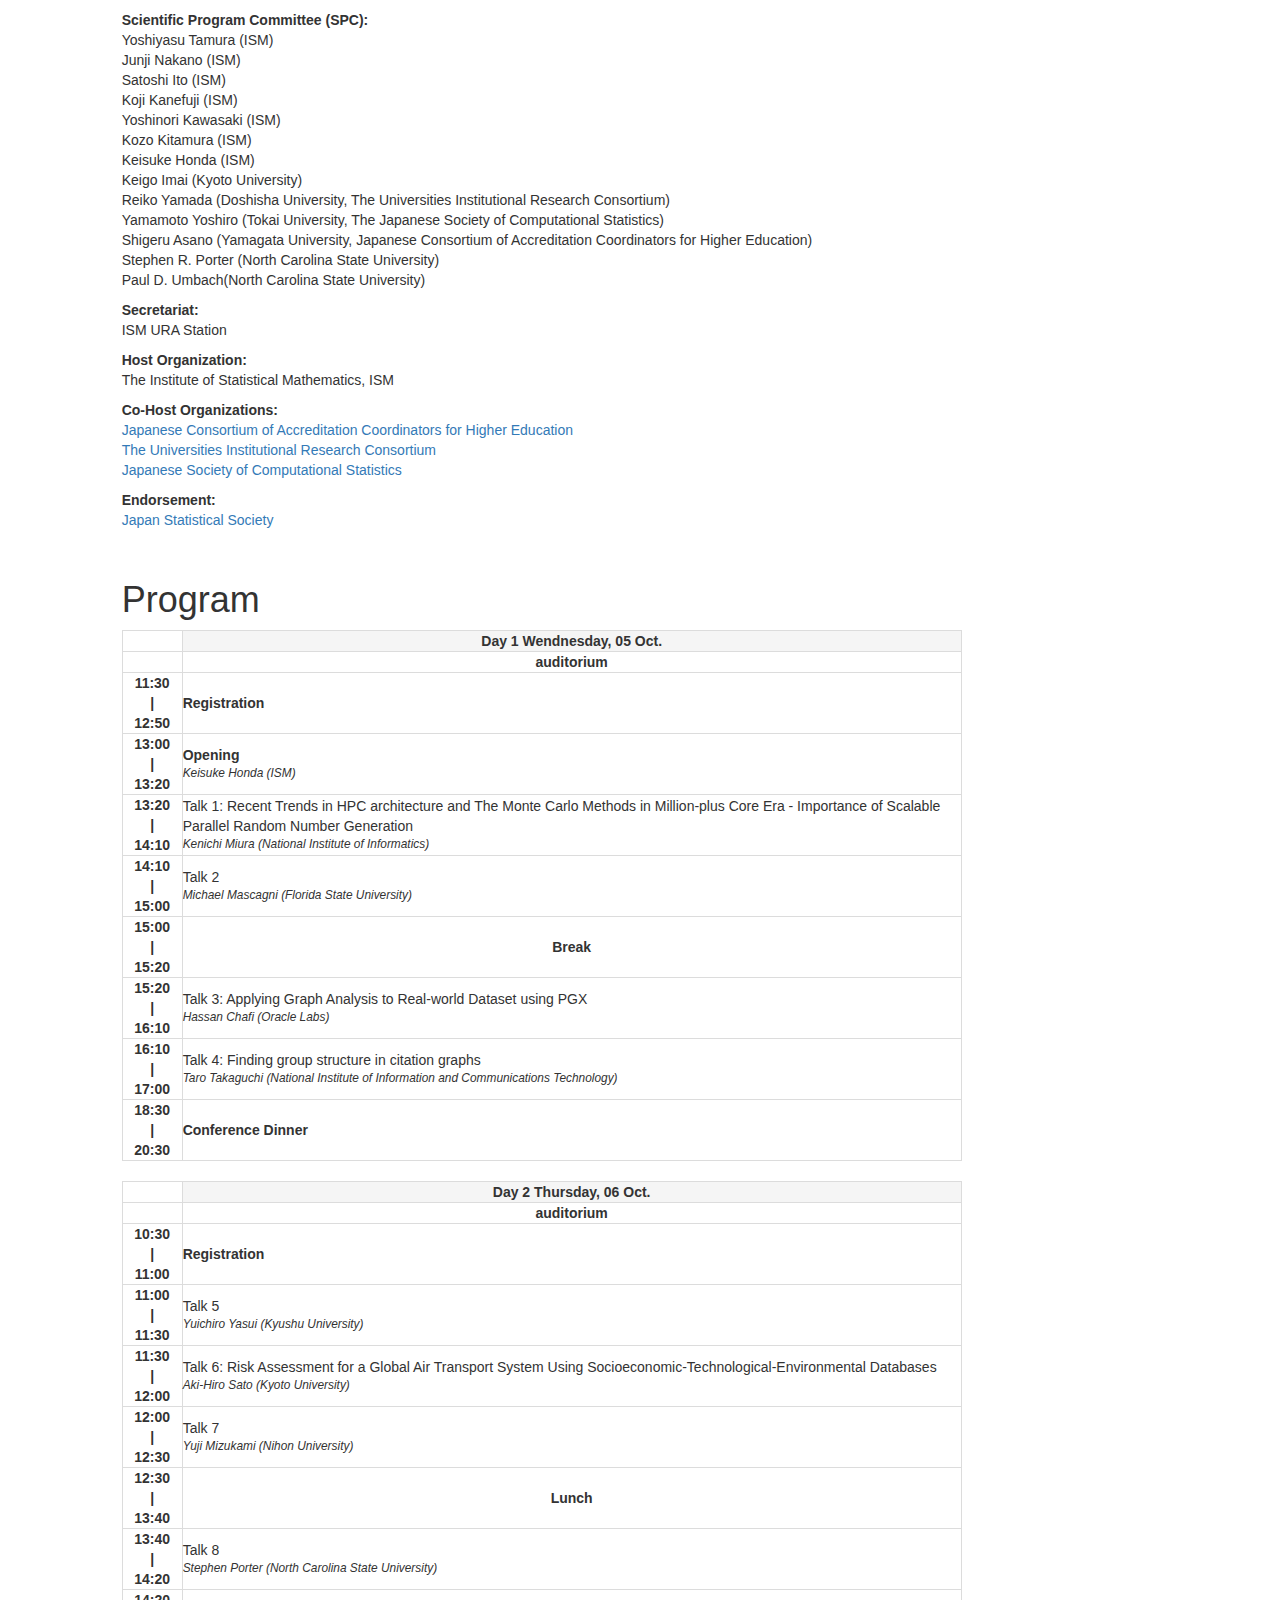
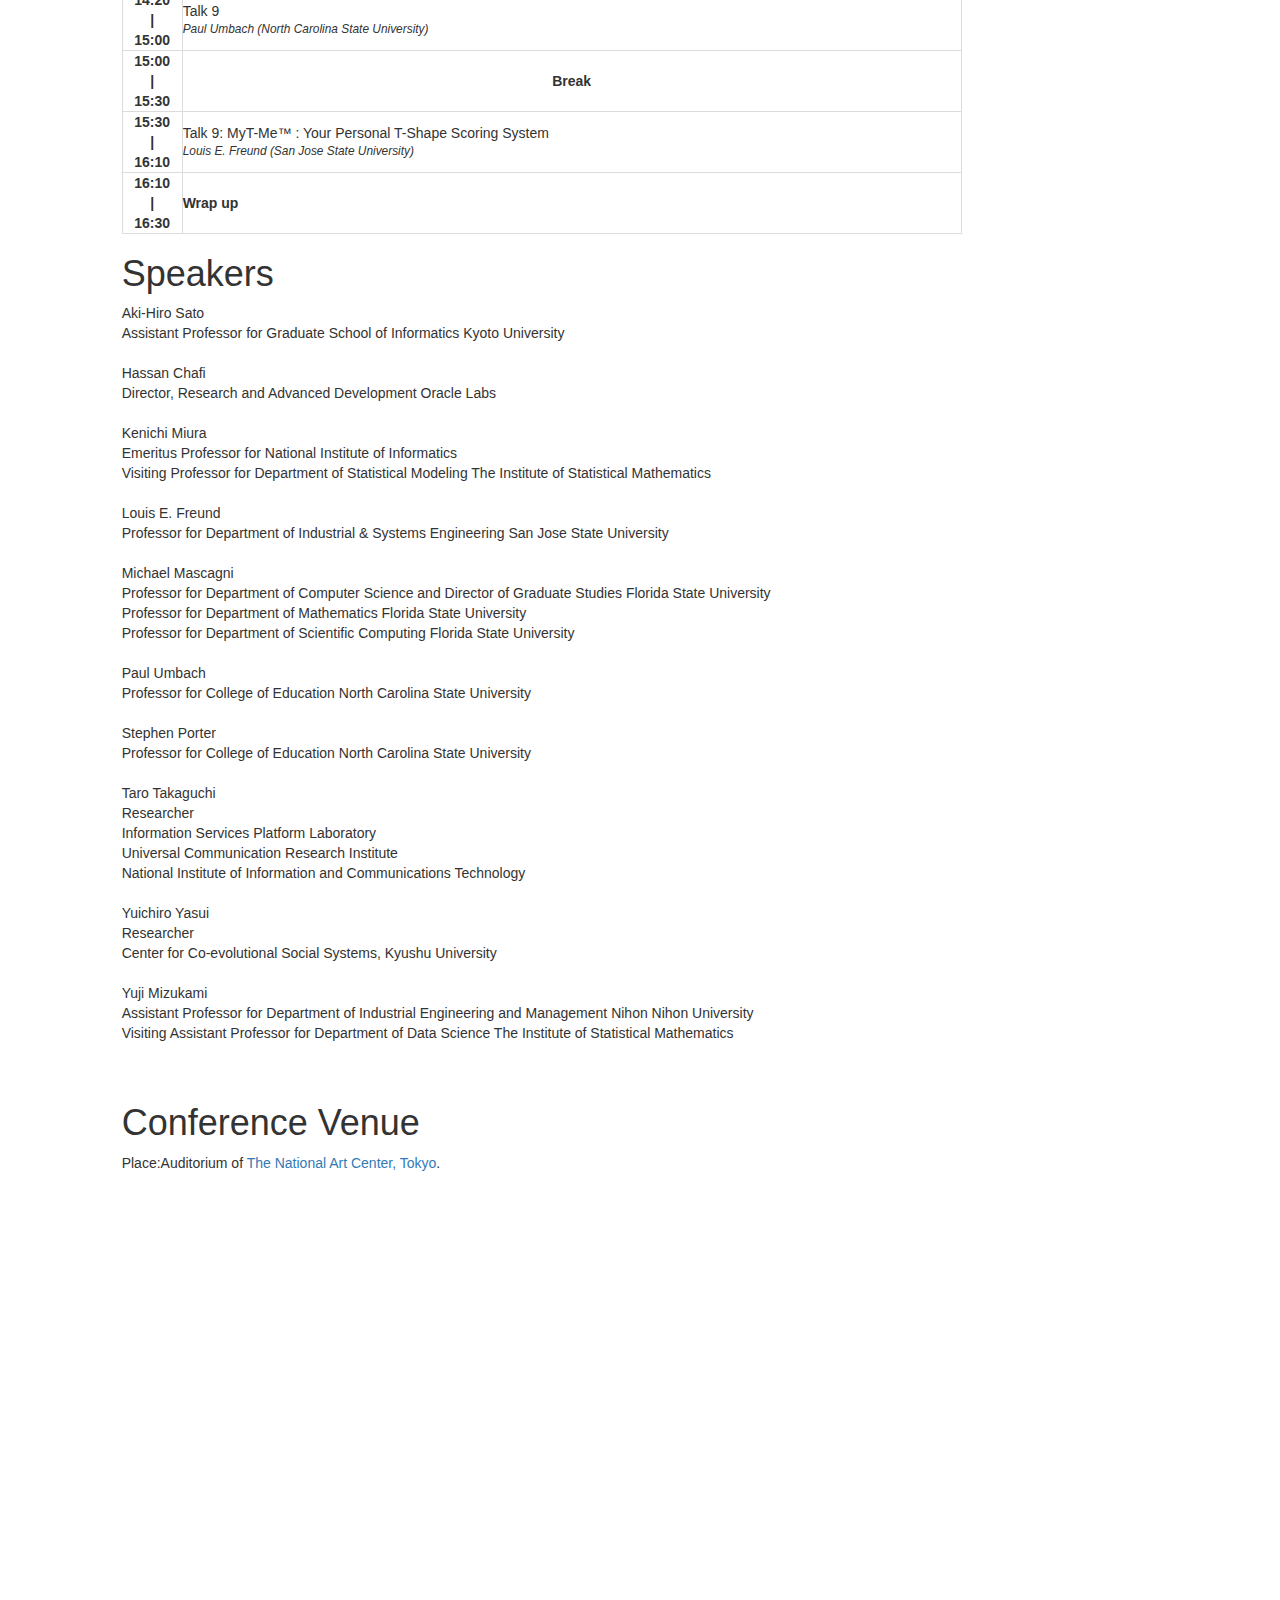
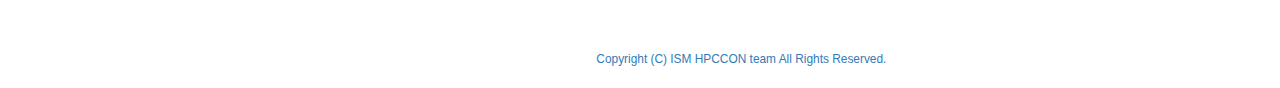
==== commit 325e9de7: "modify" ====
--- a/index.html
+++ b/index.html
@@ -269,7 +269,7 @@
                     <b>14:10<b>
                   </td>
                   <td>
-                    Talk 1<br>
+                    Talk 1: Recent Trends in HPC architecture and The Monte Carlo Methods in Million-plus Core Era - Importance of Scalable Parallel Random Number Generation<br>
                     <div class="table_author">Kenichi Miura (National Institute of Informatics)</div>
                   </td>
                 </tr>
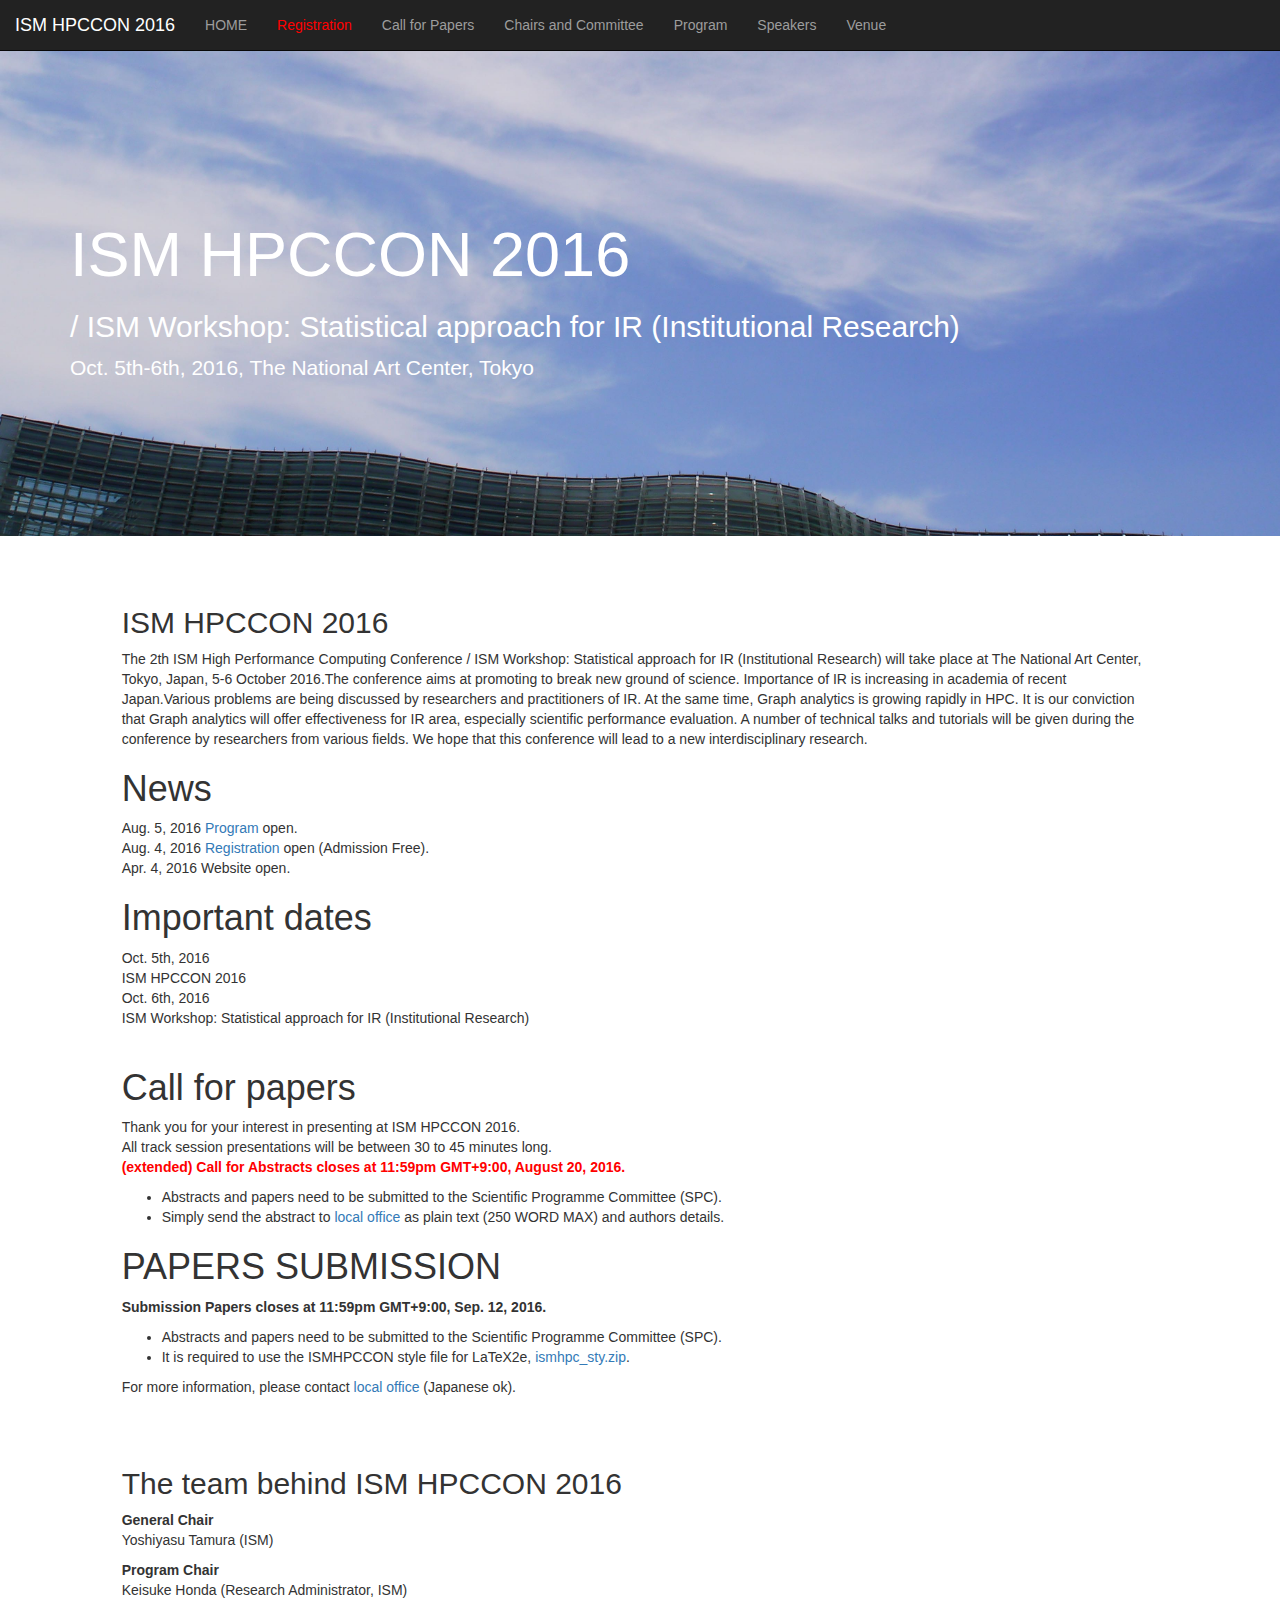
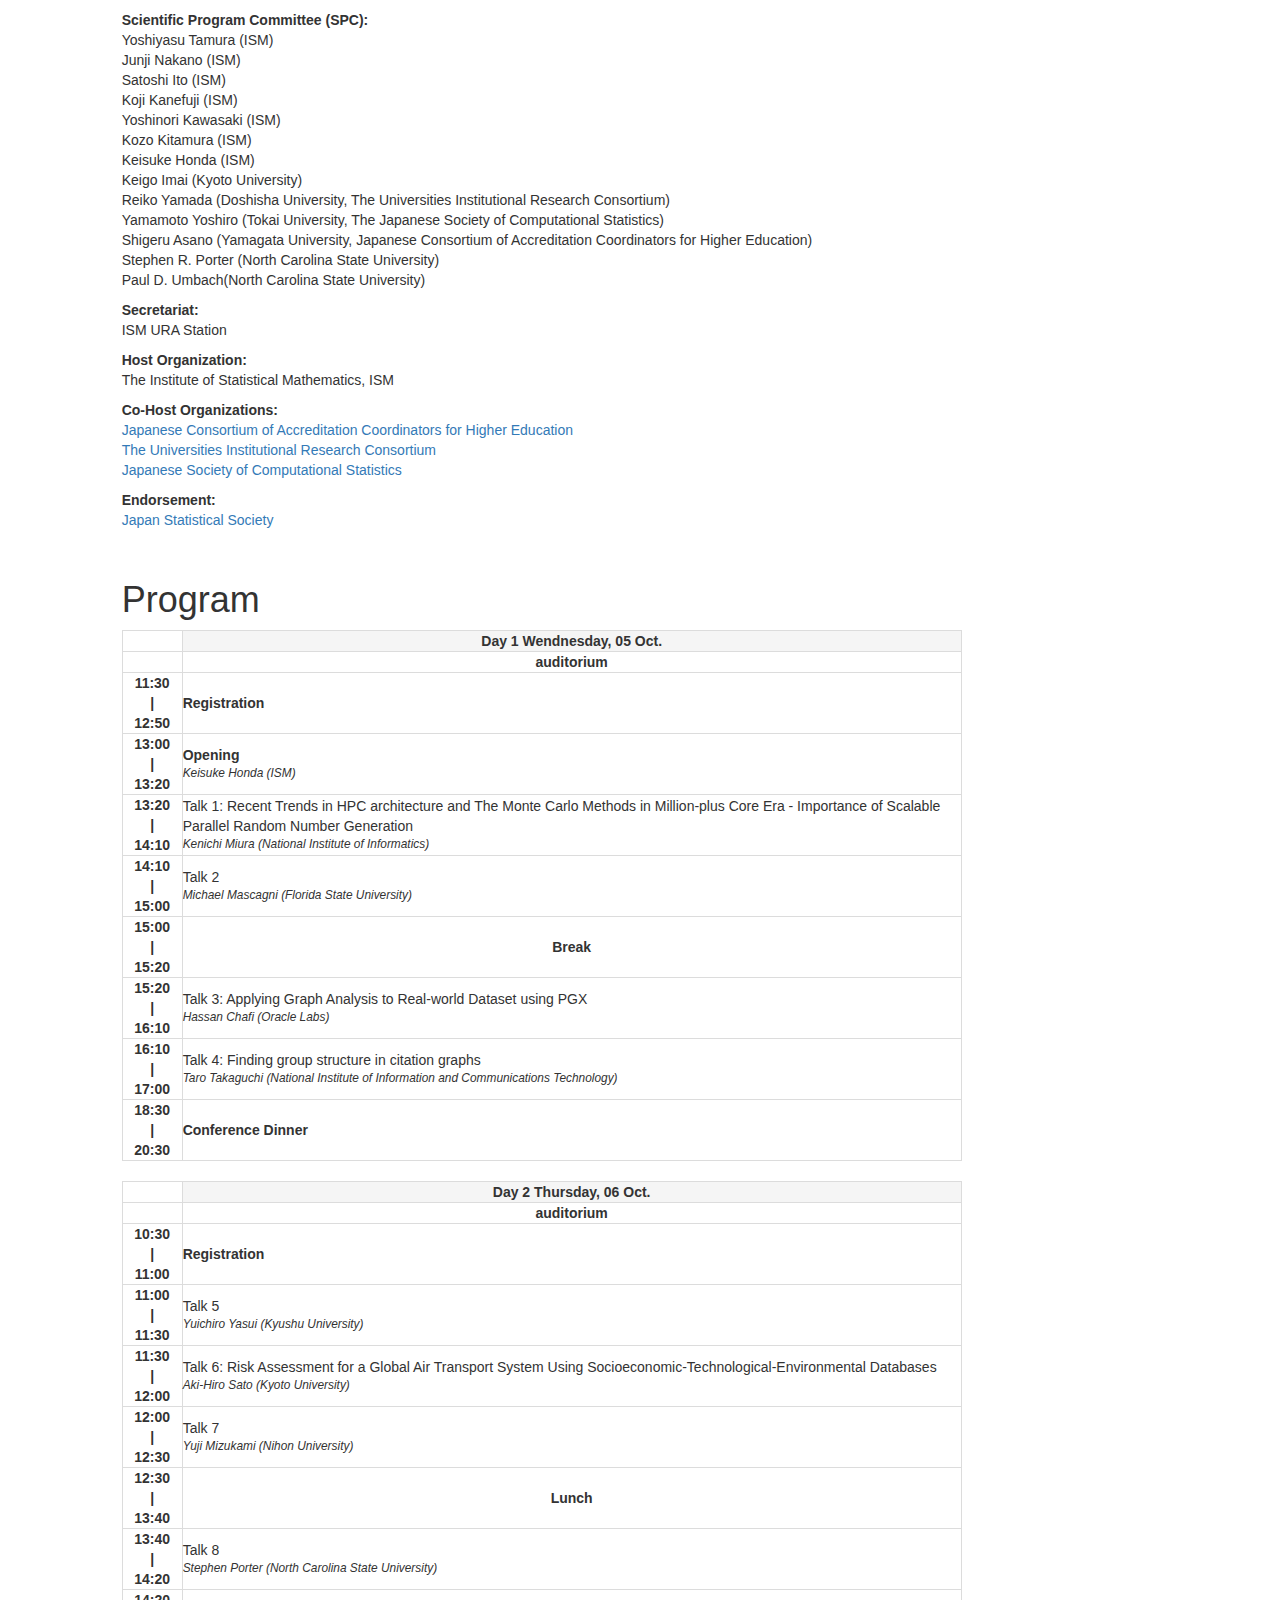
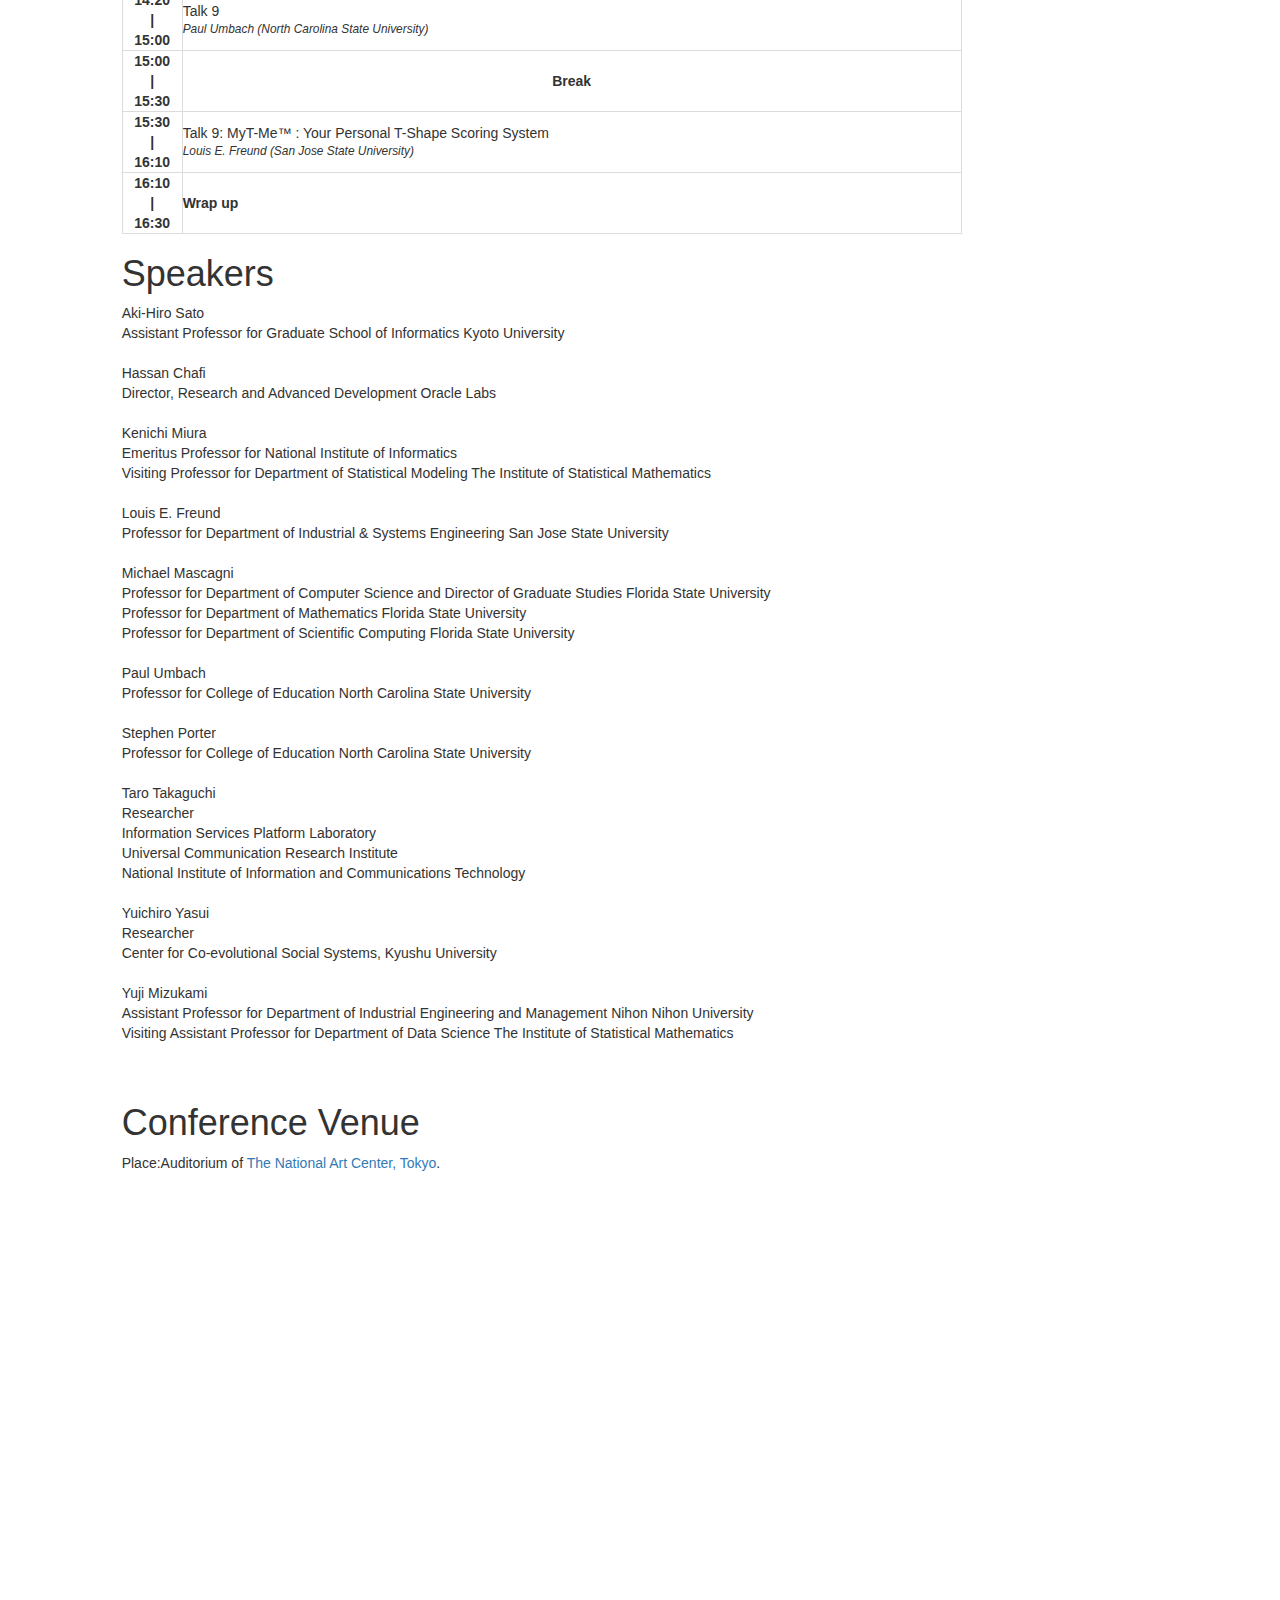
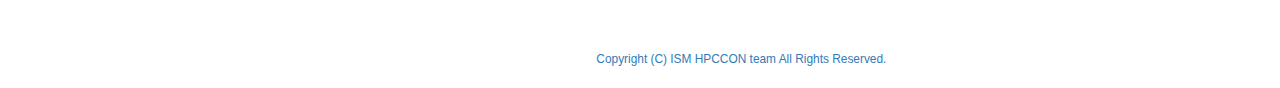
==== commit 5b3e9af6: "modify" ====
--- a/index.html
+++ b/index.html
@@ -150,7 +150,7 @@
             </p>
             <h1>PAPERS SUBMISSION</h1>
             <p>
-              <b>Submission Papers closes at 11:59pm GMT+9:00, Sep. 15, 2016.</b><br/>
+              <b>Submission Papers closes at 11:59pm GMT+9:00, Sep. 12, 2016.</b><br/>
               <ul>
                 <li>Abstracts and papers need to be submitted to the Scientific Programme Committee (SPC).</li>
                 <li>It is required to use the ISMHPCCON style file for LaTeX2e, <a href="./files/ismhpc_sty.zip ">ismhpc_sty.zip</a>.</li>
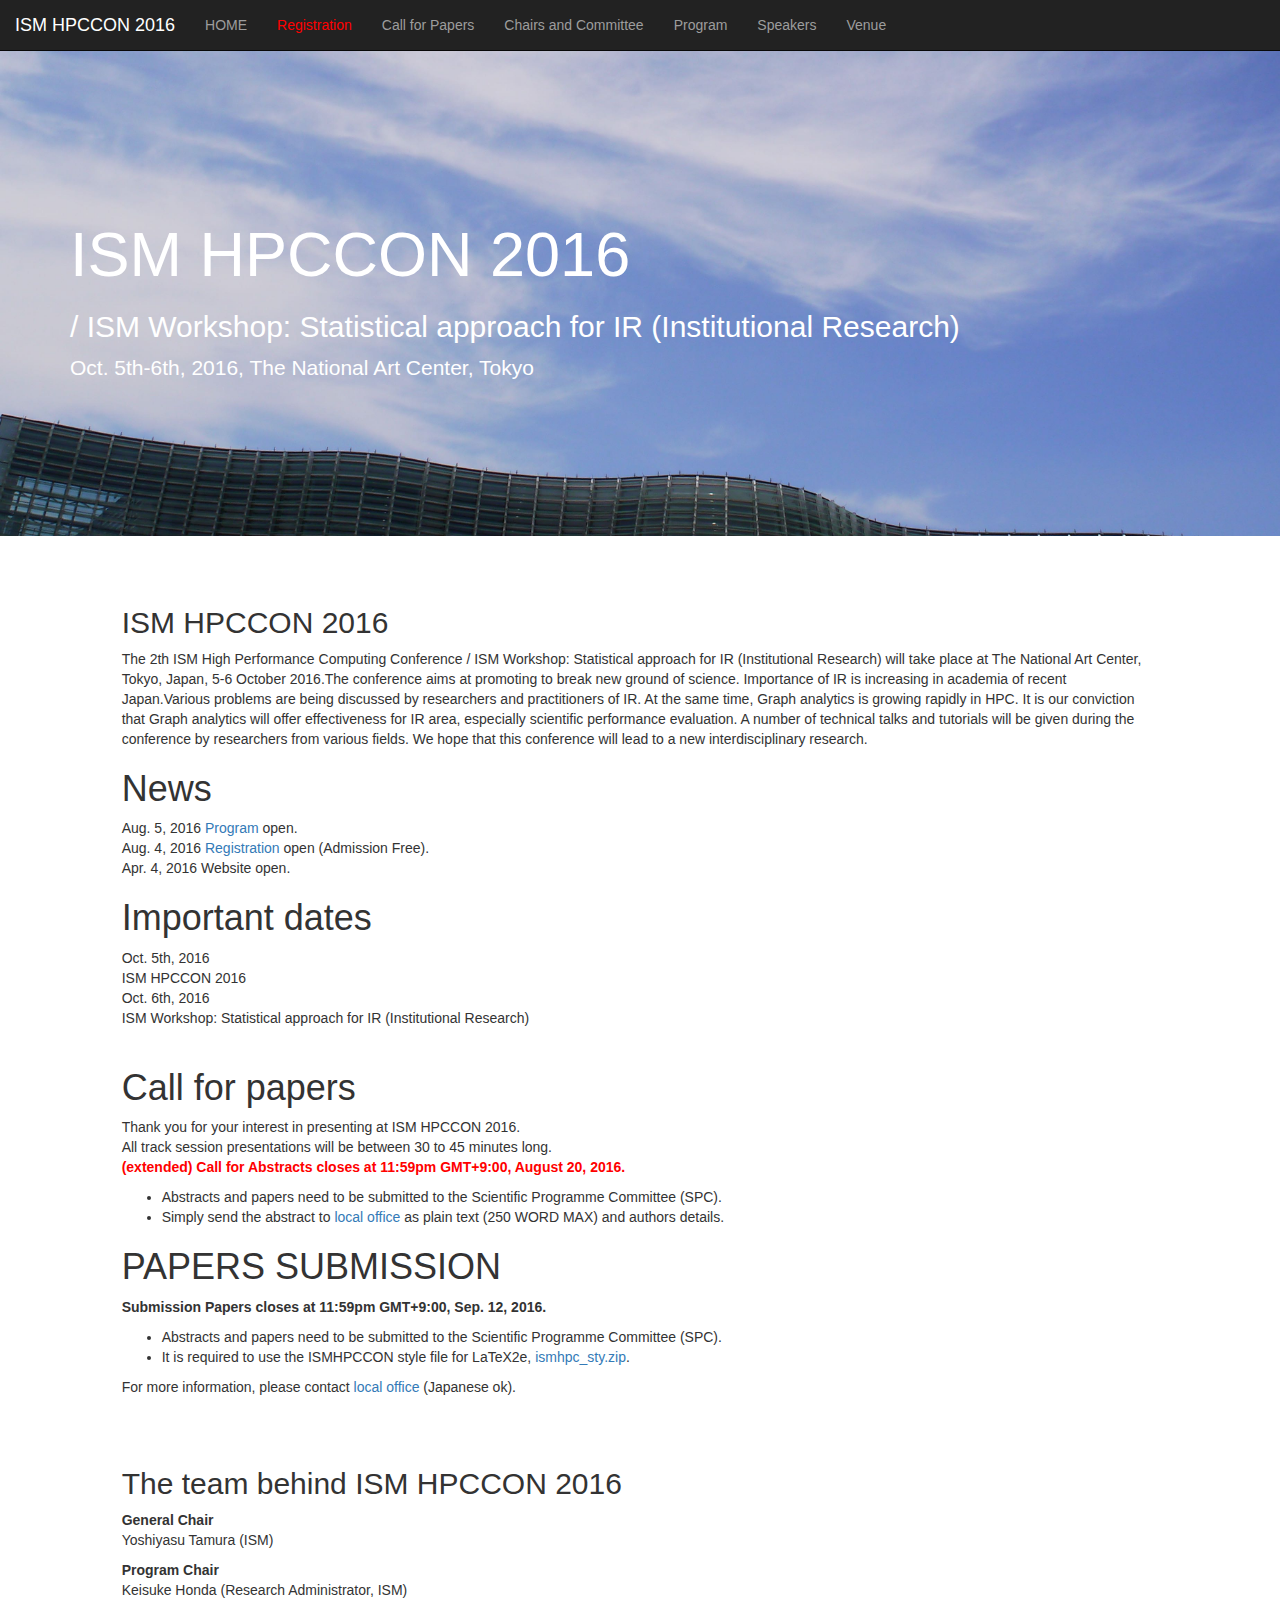
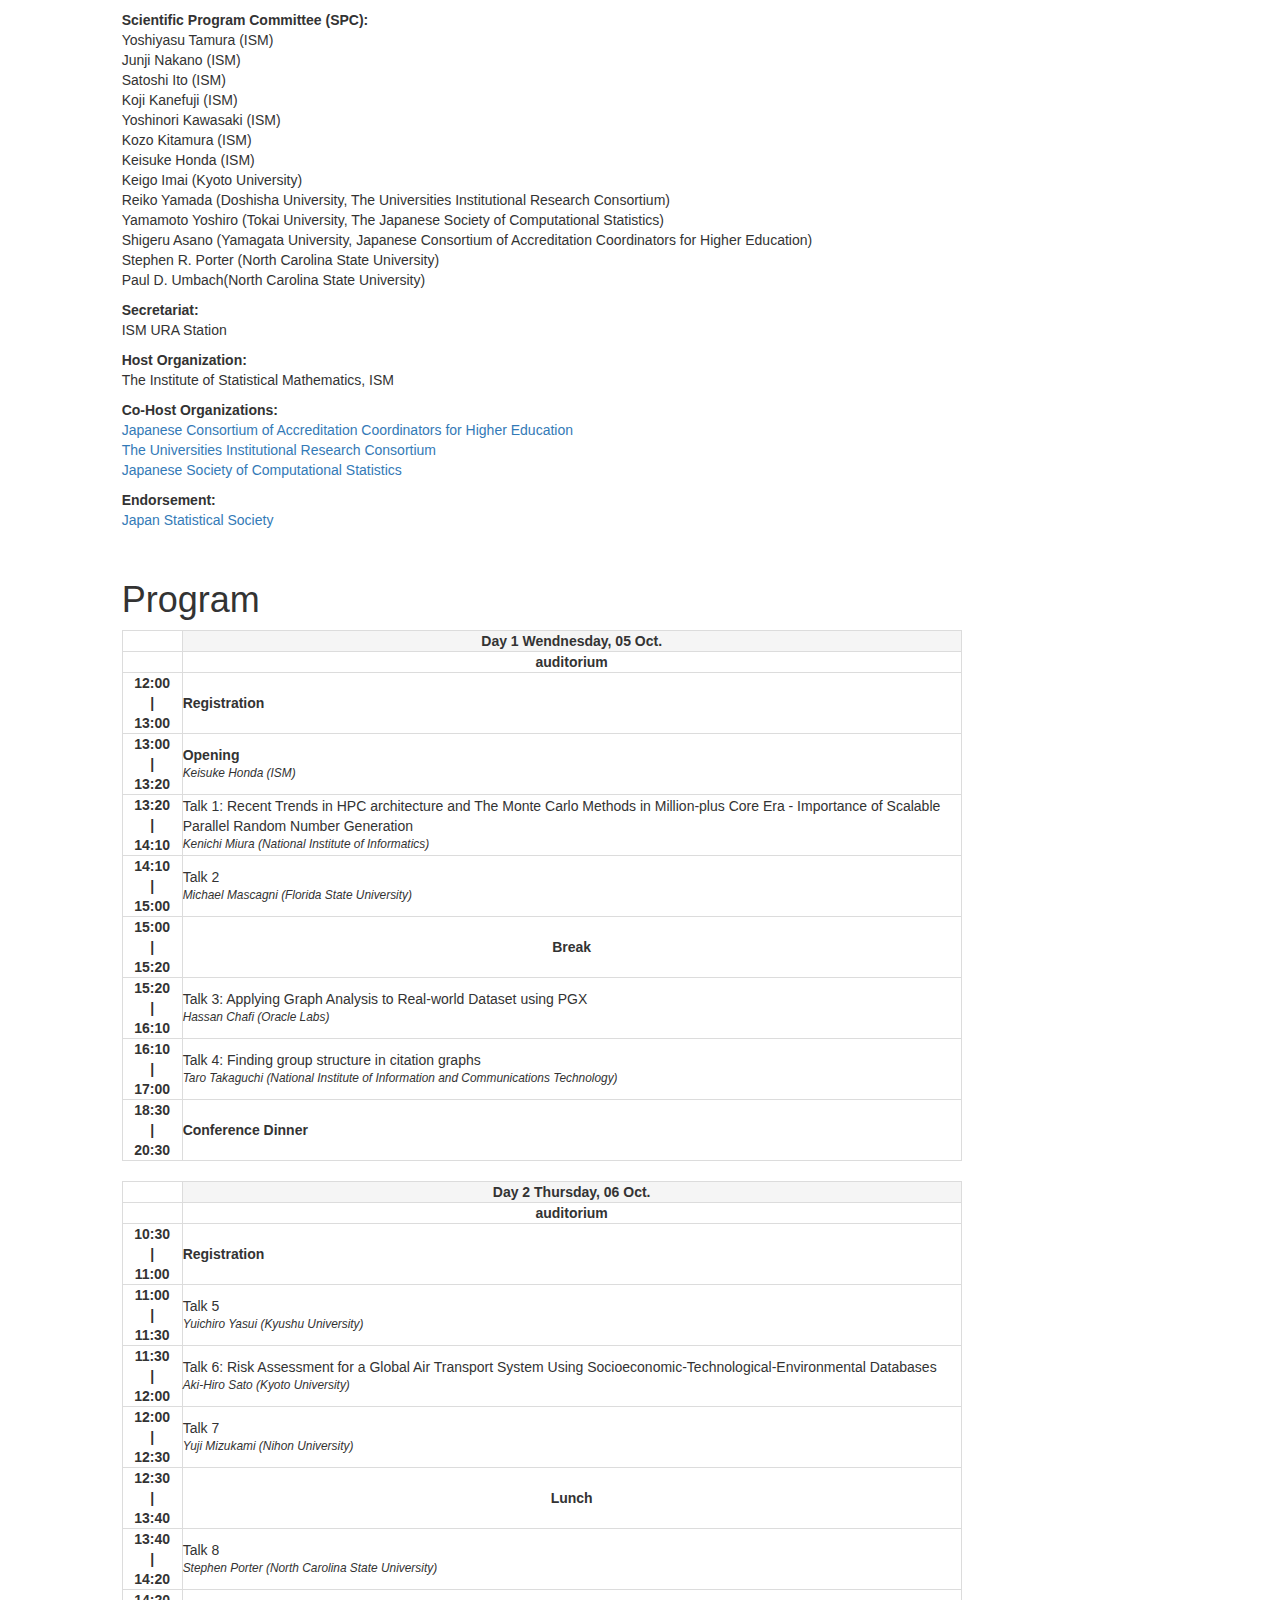
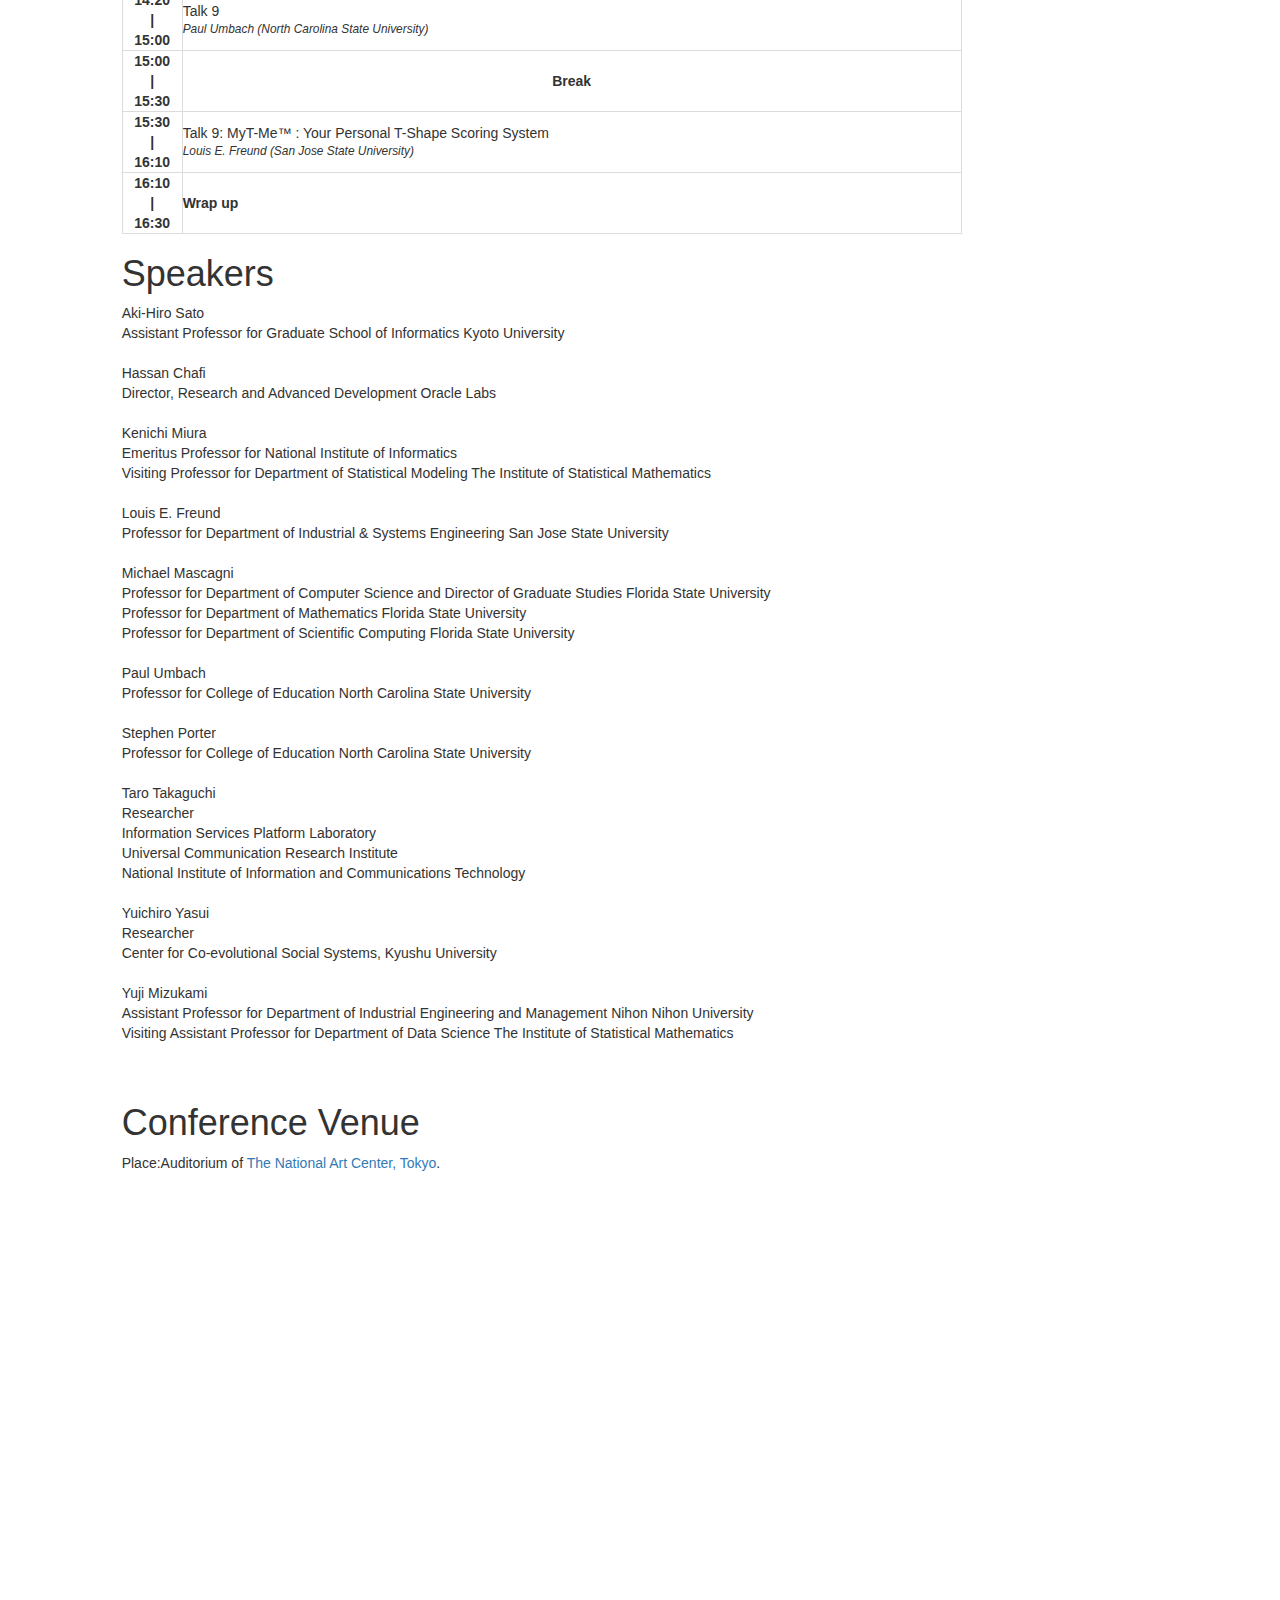
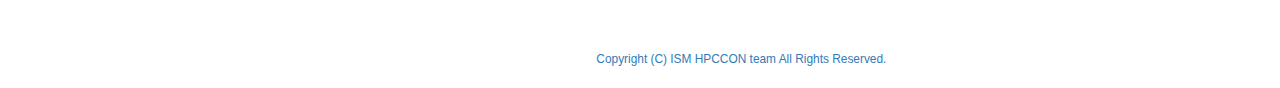
==== commit 588cc952: "modify" ====
--- a/index.html
+++ b/index.html
@@ -239,11 +239,11 @@
                 </tr>
                 <tr>
                   <td width="60" class="text-center">
-                    <b>11:30</b>
-                    <br>
-                    <b>|</b>
-                    <br>
-                    <b>12:50<b>
+                    <b>12:00</b>
+                    <br>
+                    <b>|</b>
+                    <br>
+                    <b>13:00<b>
                   </td>
                   <td colspan="2"><b>Registration</b></td>
                 </tr>
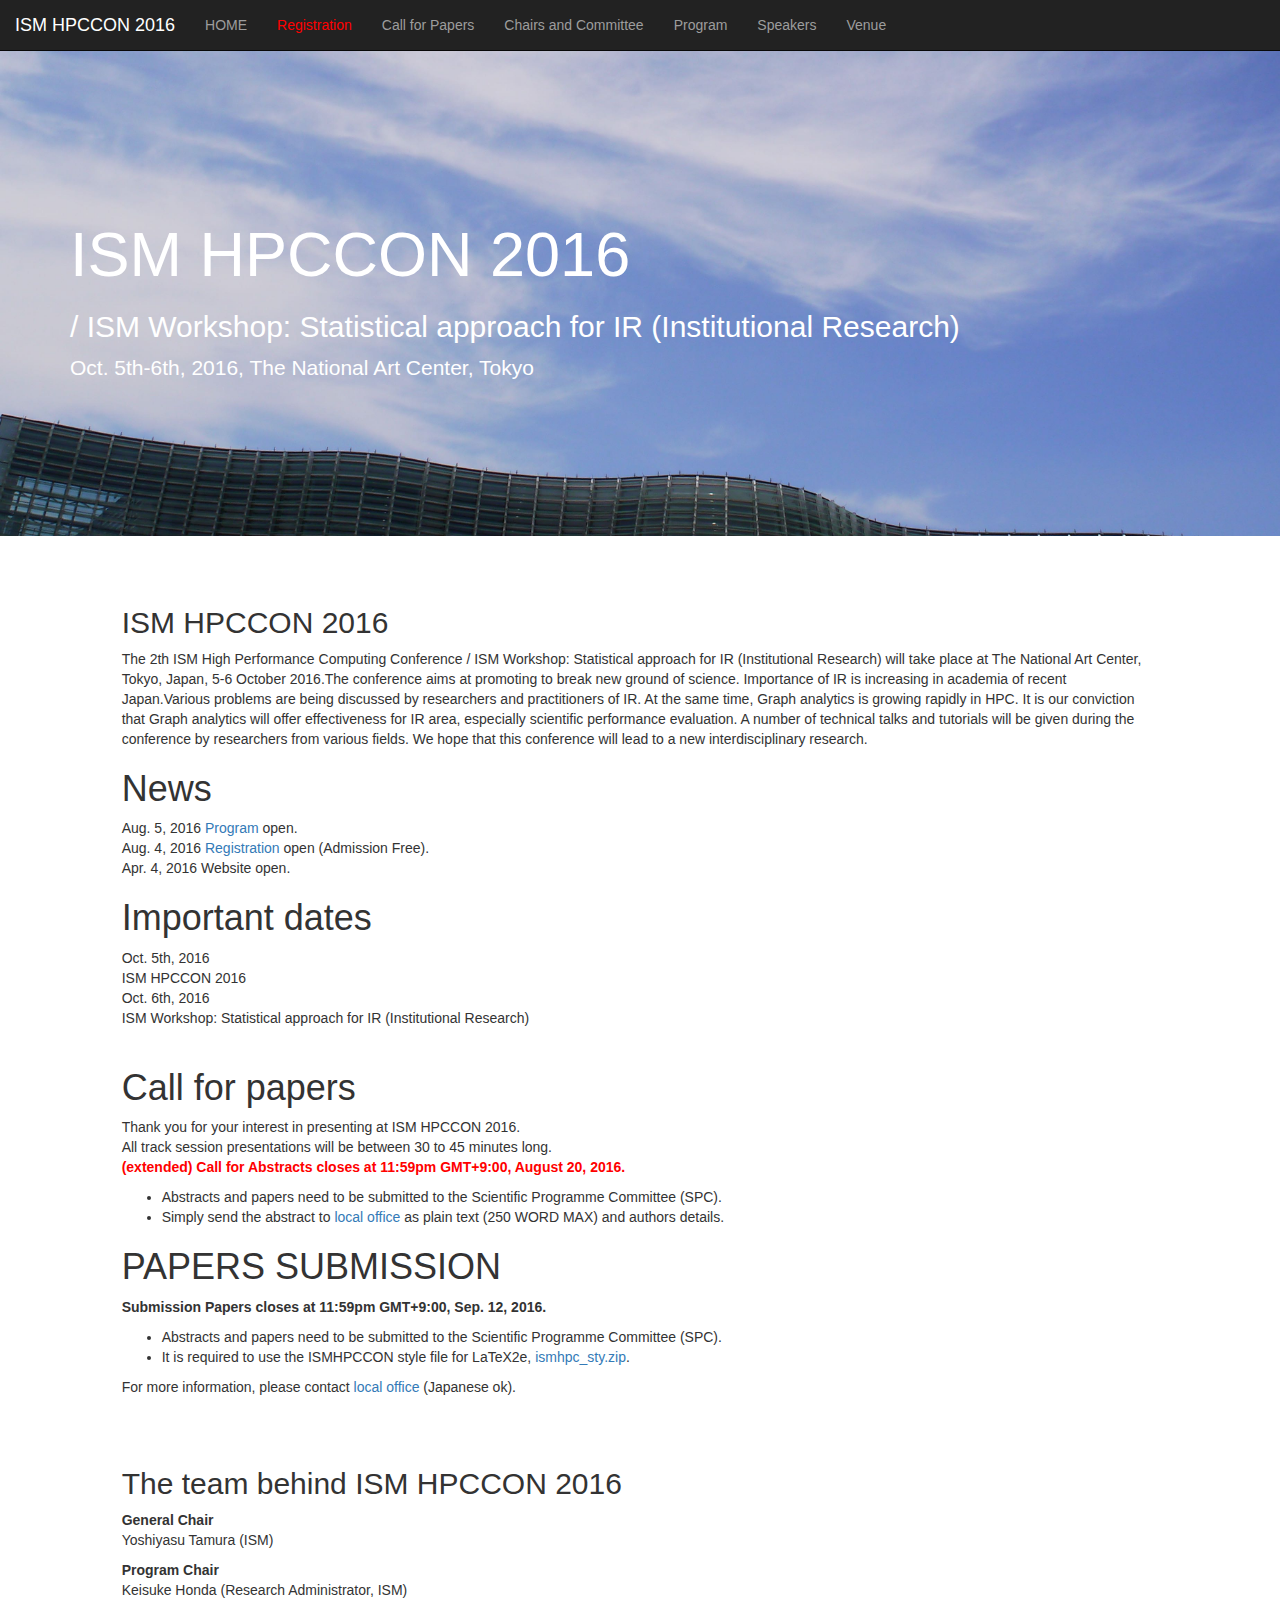
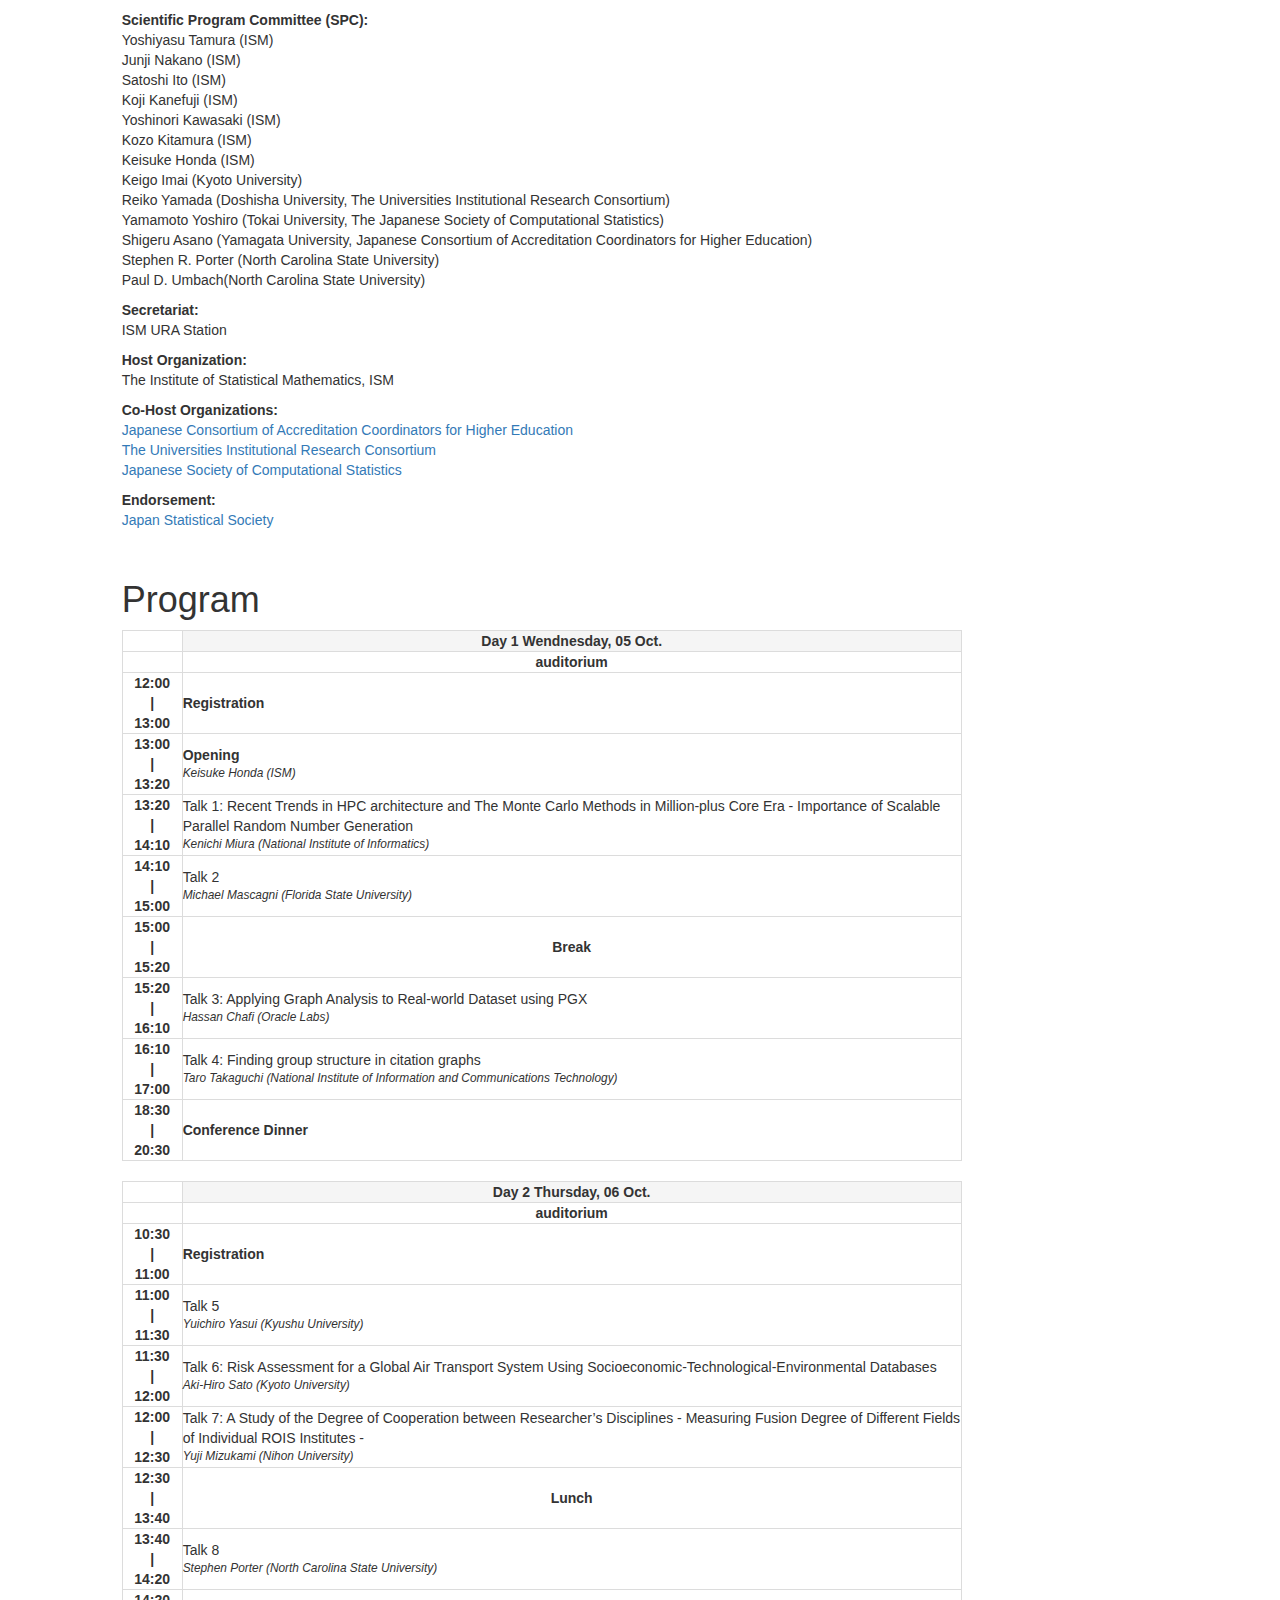
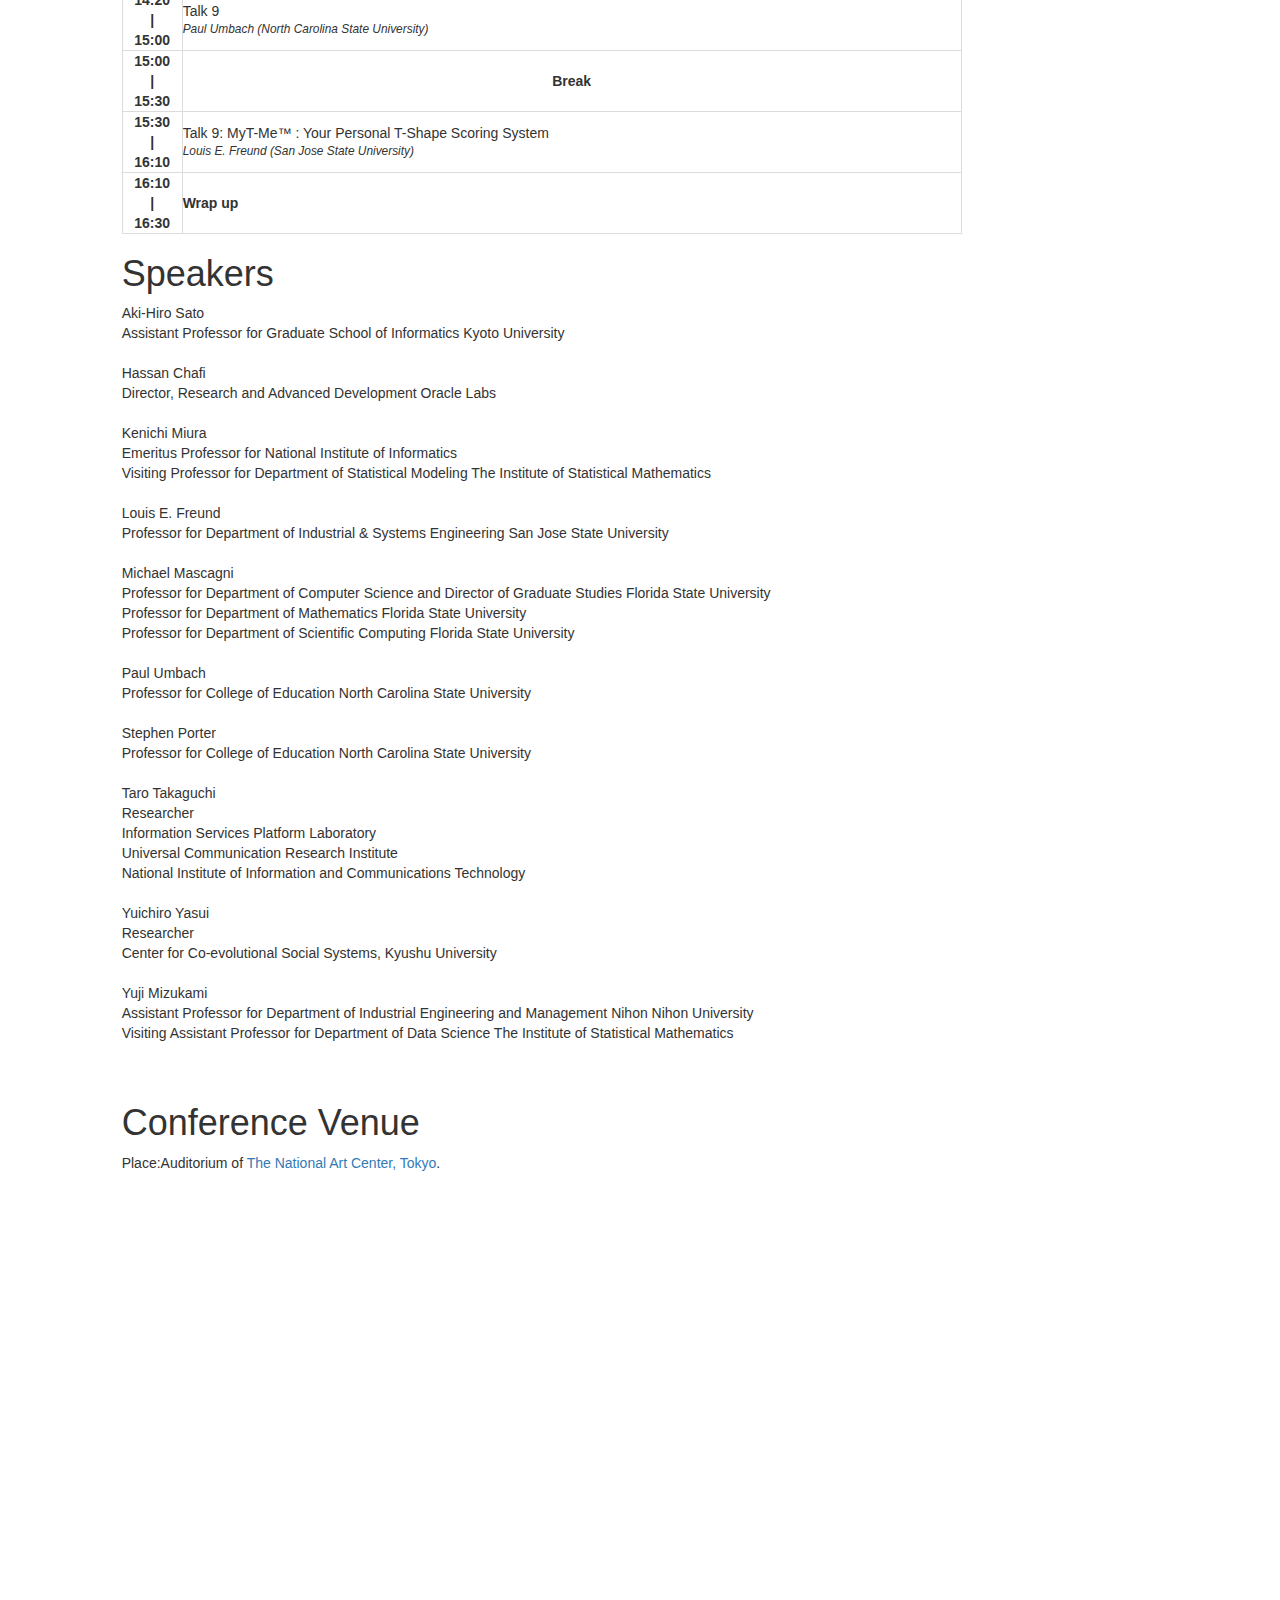
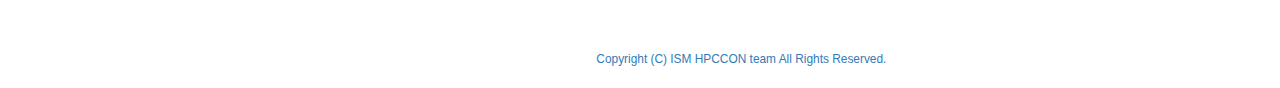
==== commit 6b749b7b: "modify" ====
--- a/index.html
+++ b/index.html
@@ -394,7 +394,7 @@
                     <b>12:30<b>
                   </td>
                   <td>
-                    Talk 7<br>
+                    Talk 7: A Study of the Degree of Cooperation between Researcher’s Disciplines - Measuring Fusion Degree of Different Fields of Individual ROIS Institutes -<br>
                     <div class="table_author">Yuji Mizukami (Nihon University)</div>
                   </td>
                 </tr>
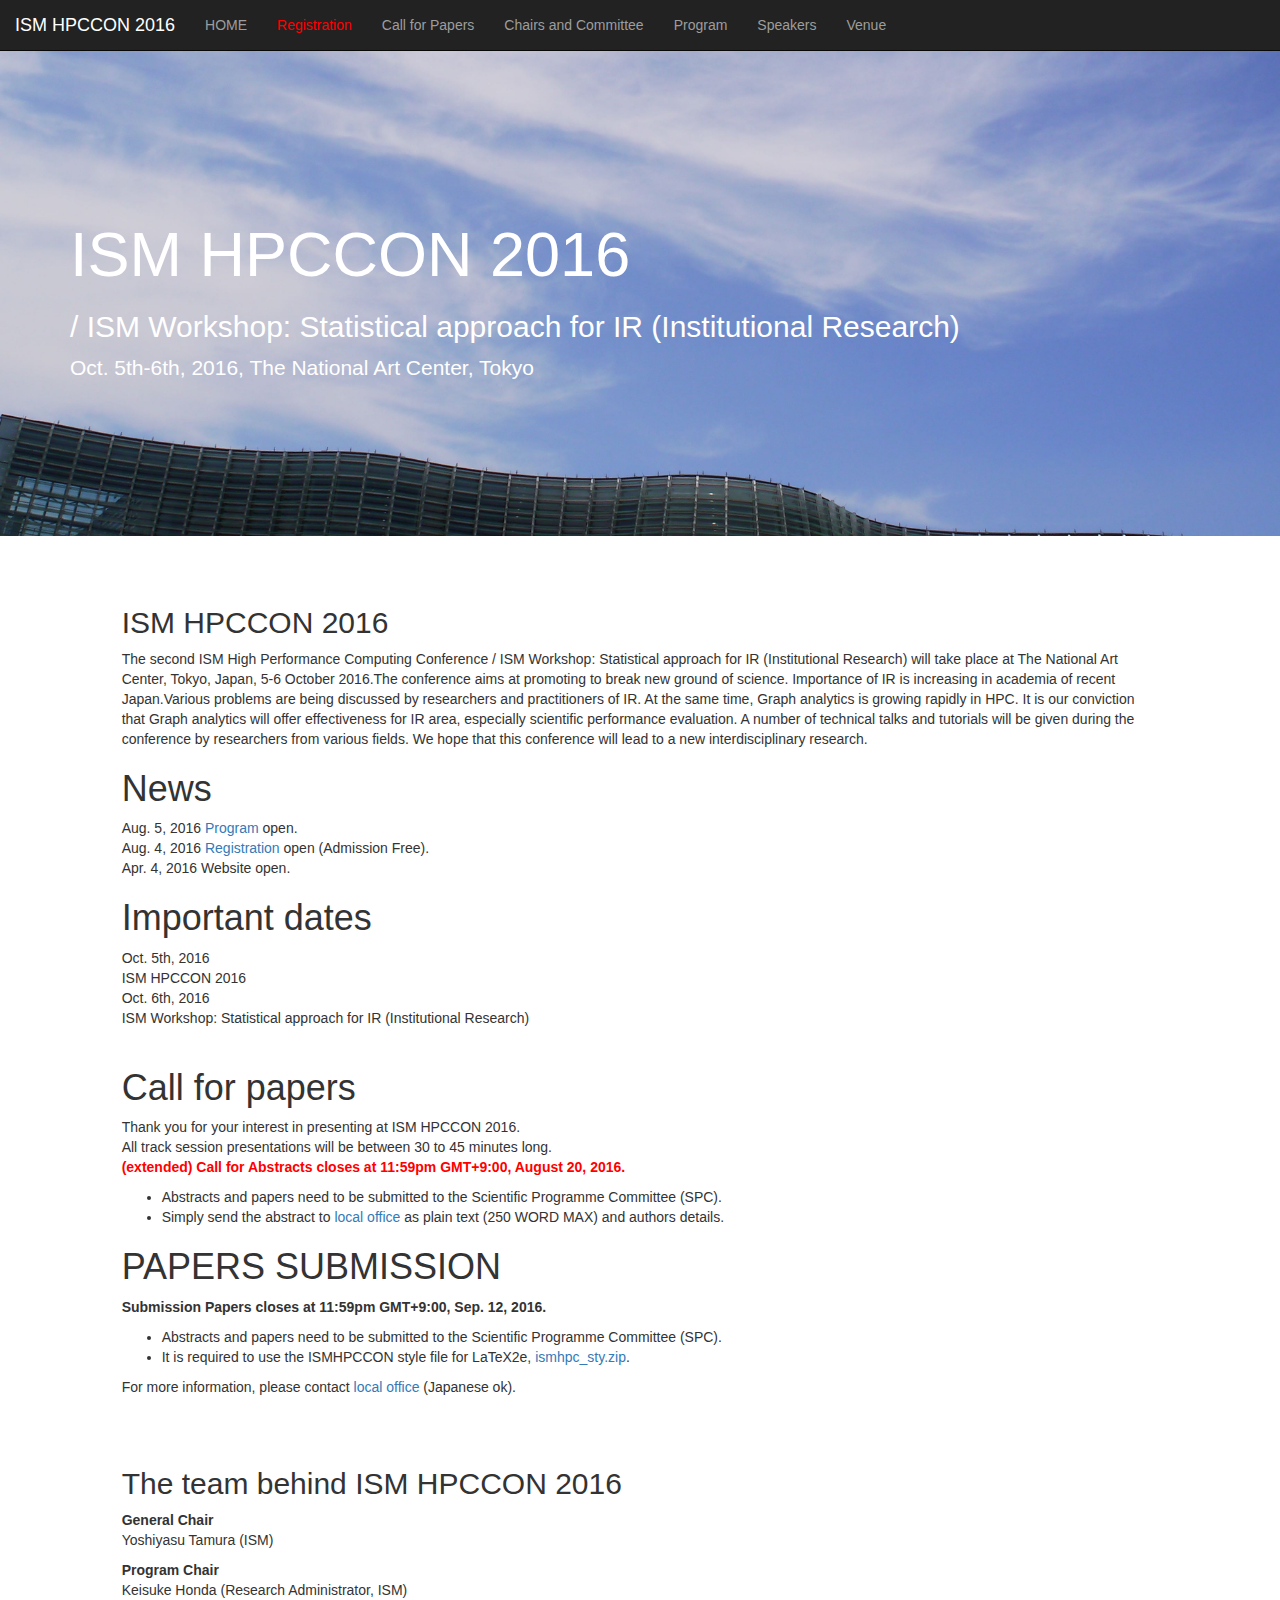
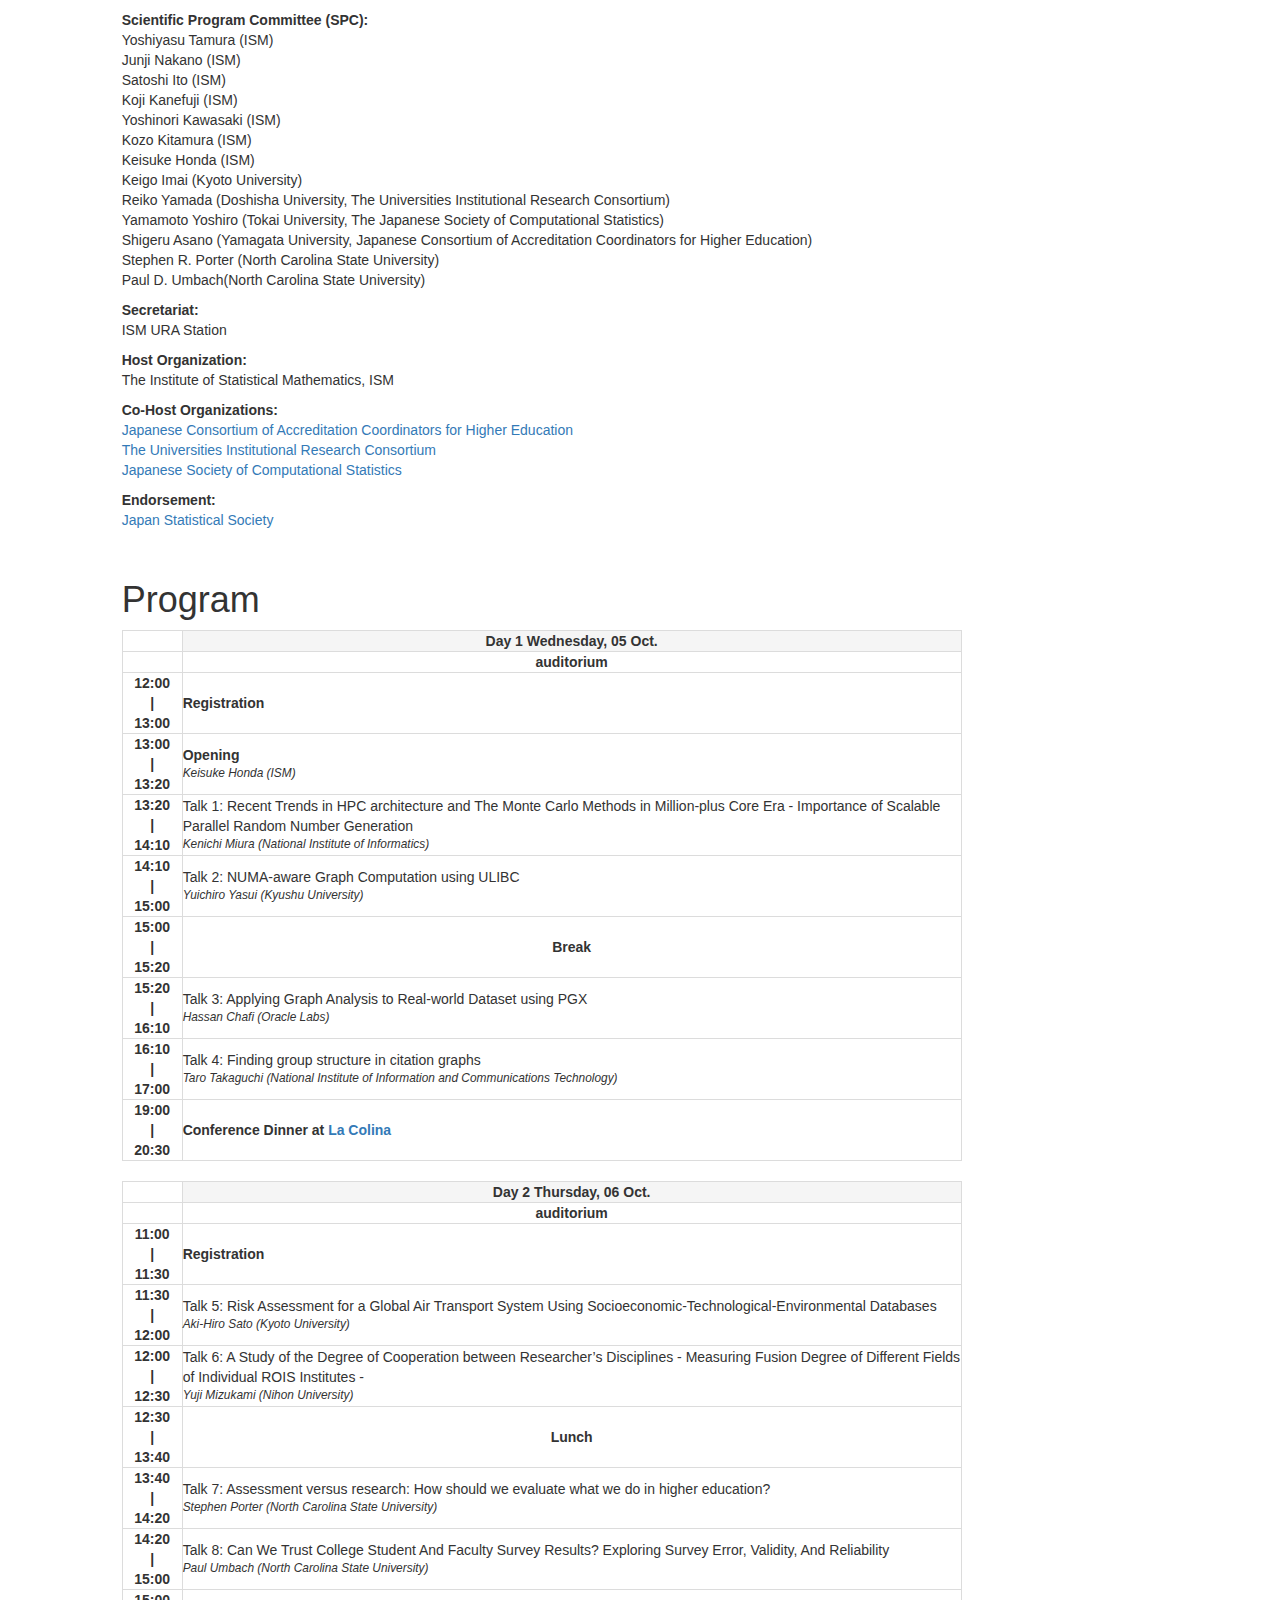
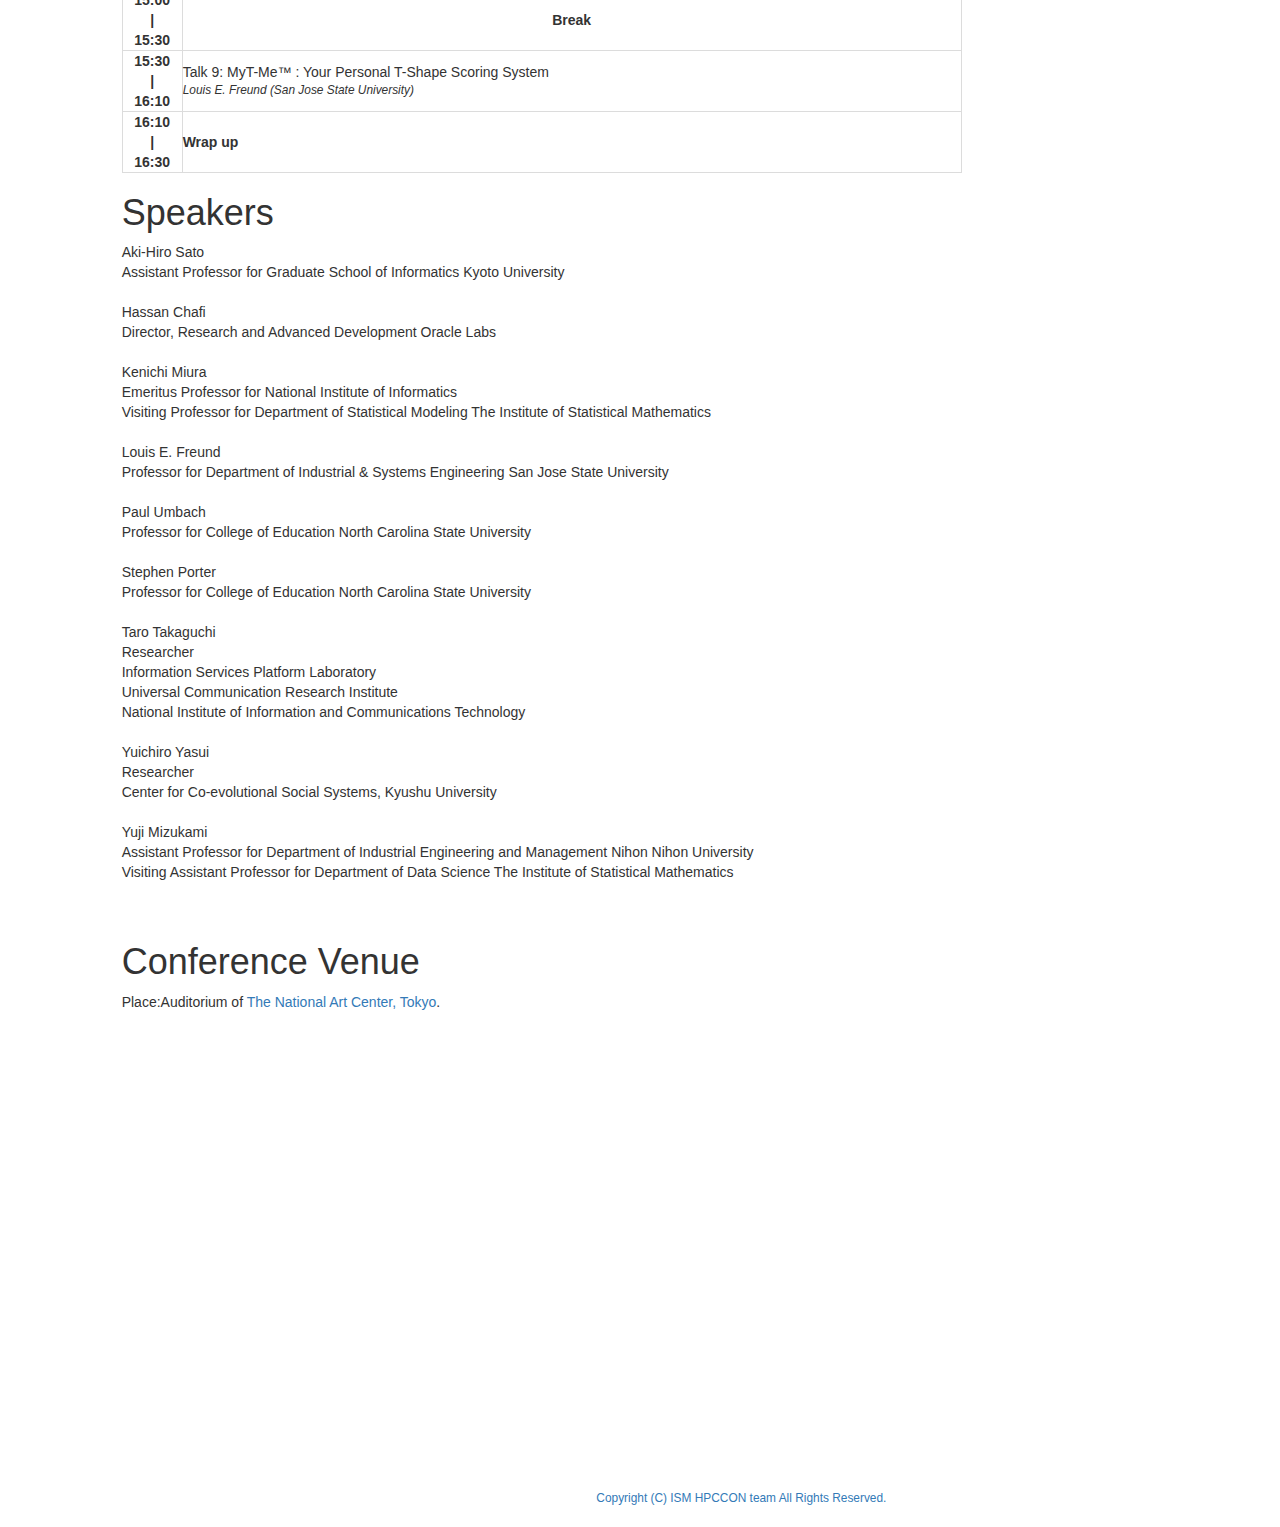
==== commit af950bb2: "modify" ====
--- a/index.html
+++ b/index.html
@@ -66,7 +66,7 @@
           <p>
             <br>
             <h2>ISM HPCCON 2016</h2>
-The 2th ISM High Performance Computing Conference / ISM Workshop: Statistical approach for IR (Institutional Research) will take place at The National Art Center, Tokyo, Japan, 5-6 October 2016.The conference aims at promoting to break new ground of science. Importance of IR is increasing in academia of recent Japan.Various problems are being discussed by researchers and practitioners of IR. At the same time, Graph analytics is growing rapidly in HPC. It is our conviction that Graph analytics will offer effectiveness for IR area, especially scientific performance evaluation. A number of technical talks and tutorials will be given during the conference by researchers from various fields. We hope that this conference will lead to a new interdisciplinary research.
+The second ISM High Performance Computing Conference / ISM Workshop: Statistical approach for IR (Institutional Research) will take place at The National Art Center, Tokyo, Japan, 5-6 October 2016.The conference aims at promoting to break new ground of science. Importance of IR is increasing in academia of recent Japan.Various problems are being discussed by researchers and practitioners of IR. At the same time, Graph analytics is growing rapidly in HPC. It is our conviction that Graph analytics will offer effectiveness for IR area, especially scientific performance evaluation. A number of technical talks and tutorials will be given during the conference by researchers from various fields. We hope that this conference will lead to a new interdisciplinary research.
           </p>
           <!--
           <p>
@@ -229,7 +229,8 @@
               <table width="840" border="1" bordercolor="#DCDCDC">
                 <tr>
                   <th></th>
-                  <th bgcolor="#F5F5F5" class="text-center">Day 1 Wendnesday, 05 Oct.</th>
+                  <th bgcolor="#F5F5F5" class="text-center">Day 1 Wednesday, 05 Oct.</th>
+
                 </tr>
                 <tr>
                   <td></td>
@@ -282,8 +283,8 @@
                     <b>15:00<b>
                   </td>
                   <td>
-                    Talk 2<br>
-                    <div class="table_author">Michael Mascagni (Florida State University)</div>
+                    Talk 2: NUMA-aware Graph Computation using ULIBC<br/>
+                    <div class="table_author">Yuichiro Yasui (Kyushu University)</div>
                   </td>
                 </tr>
                 <tr>
@@ -326,13 +327,13 @@
                 </tr>
                 <tr>
                   <td width="60" class="text-center">
-                    <b>18:30</b>
+                    <b>19:00</b>
                     <br>
                     <b>|</b>
                     <br>
                     <b>20:30<b>
                   </td>
-                  <td><b>Conference Dinner</b></td>
+                  <td><b>Conference Dinner at <a href="http://www.lacolina.jp" target="_blank">La Colina</a></b></td>
                 </tr>
               </table>
             </div>
@@ -351,29 +352,15 @@
                 </tr>
                 <tr>
                   <td width="60" class="text-center">
-                    <b>10:30</b>
-                    <br>
-                    <b>|</b>
-                    <br>
-                    <b>11:00<b>
-                  </td>
+                    <b>11:00</b>
+                    <br>
+                    <b>|</b>
+                    <br>
+                    <b>11:30<b>
                   <td colspan="2"><b>Registration</b></td>
                 </tr>
                 <tr>
                   <td width="60" class="text-center">
-                    <b>11:00</b>
-                    <br>
-                    <b>|</b>
-                    <br>
-                    <b>11:30<b>
-                  </td>
-                  <td>
-                    Talk 5<br/>
-                    <div class="table_author">Yuichiro Yasui (Kyushu University)</div>
-                  </td>
-                </tr>
-                <tr>
-                  <td width="60" class="text-center">
                     <b>11:30</b>
                     <br>
                     <b>|</b>
@@ -381,7 +368,7 @@
                     <b>12:00<b>
                   </td>
                   <td>
-                    Talk 6: Risk Assessment for a Global Air Transport System Using Socioeconomic-Technological-Environmental Databases<br>
+                    Talk 5: Risk Assessment for a Global Air Transport System Using Socioeconomic-Technological-Environmental Databases<br>
                     <div class="table_author">Aki-Hiro Sato (Kyoto University)</div>
                   </td>
                 </tr>
@@ -394,7 +381,7 @@
                     <b>12:30<b>
                   </td>
                   <td>
-                    Talk 7: A Study of the Degree of Cooperation between Researcher’s Disciplines - Measuring Fusion Degree of Different Fields of Individual ROIS Institutes -<br>
+                    Talk 6: A Study of the Degree of Cooperation between Researcher’s Disciplines - Measuring Fusion Degree of Different Fields of Individual ROIS Institutes -<br>
                     <div class="table_author">Yuji Mizukami (Nihon University)</div>
                   </td>
                 </tr>
@@ -419,7 +406,7 @@
                     <b>14:20<b>
                   </td>
                   <td>
-                    Talk 8<br>
+                    Talk 7: Assessment versus research: How should we evaluate what we do in higher education?<br>
                     <div class="table_author">Stephen Porter (North Carolina State University)</div>
                   </td>
                 </tr>
@@ -432,7 +419,7 @@
                     <b>15:00<b>
                   </td>
                   <td>
-                    Talk 9<br>
+                    Talk 8: Can We Trust College Student And Faculty Survey Results? Exploring Survey Error, Validity, And Reliability<br>
                     <div class="table_author">Paul Umbach (North Carolina State University)</div>
                   </td>
                 </tr>
@@ -487,11 +474,6 @@
             <br/>
             Louis E. Freund<br/>
             Professor for Department of Industrial & Systems Engineering San Jose State University<br/>
-            <br/>
-            Michael Mascagni<br/>
-            Professor for Department of Computer Science and Director of Graduate Studies Florida State University<br/>
-            Professor for Department of Mathematics Florida State University<br/>
-            Professor for Department of Scientific Computing Florida State University<br/>
             <br/>
             Paul Umbach<br/>
             Professor for College of Education North Carolina State University<br/>
